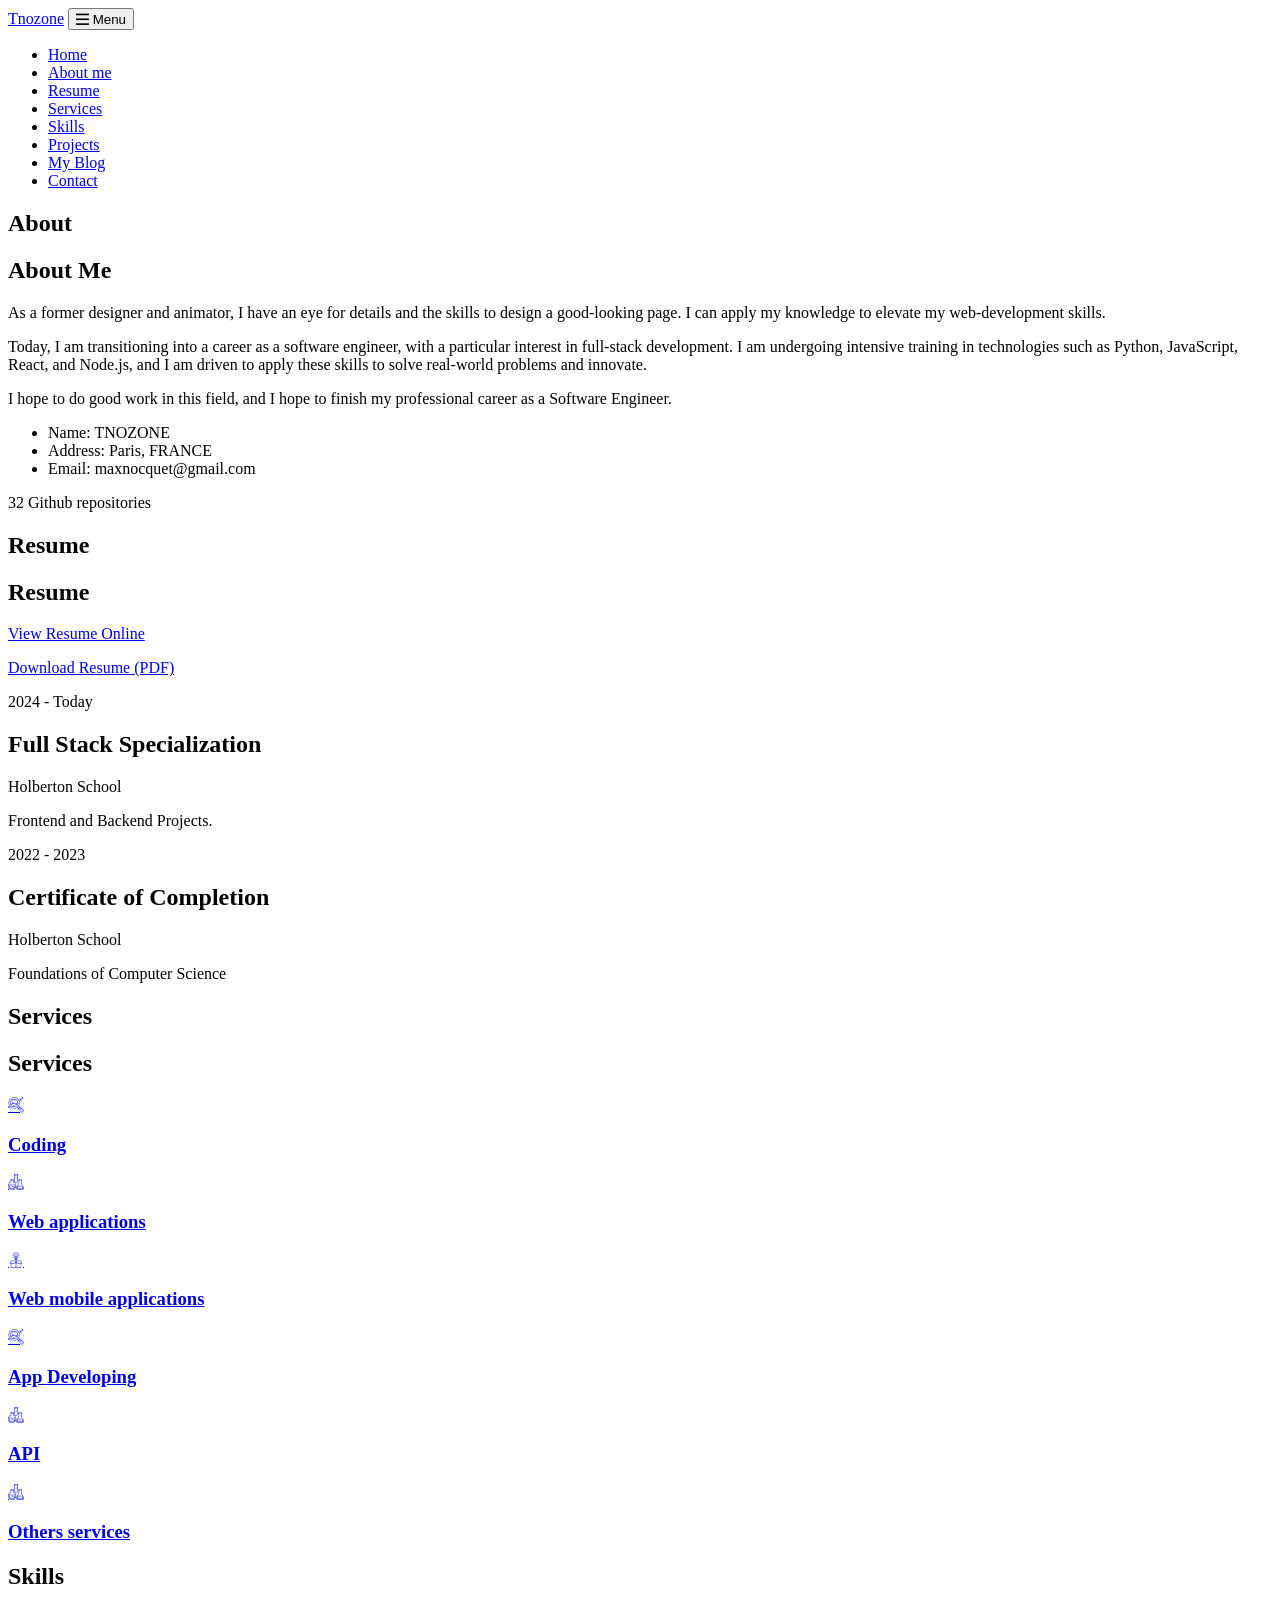
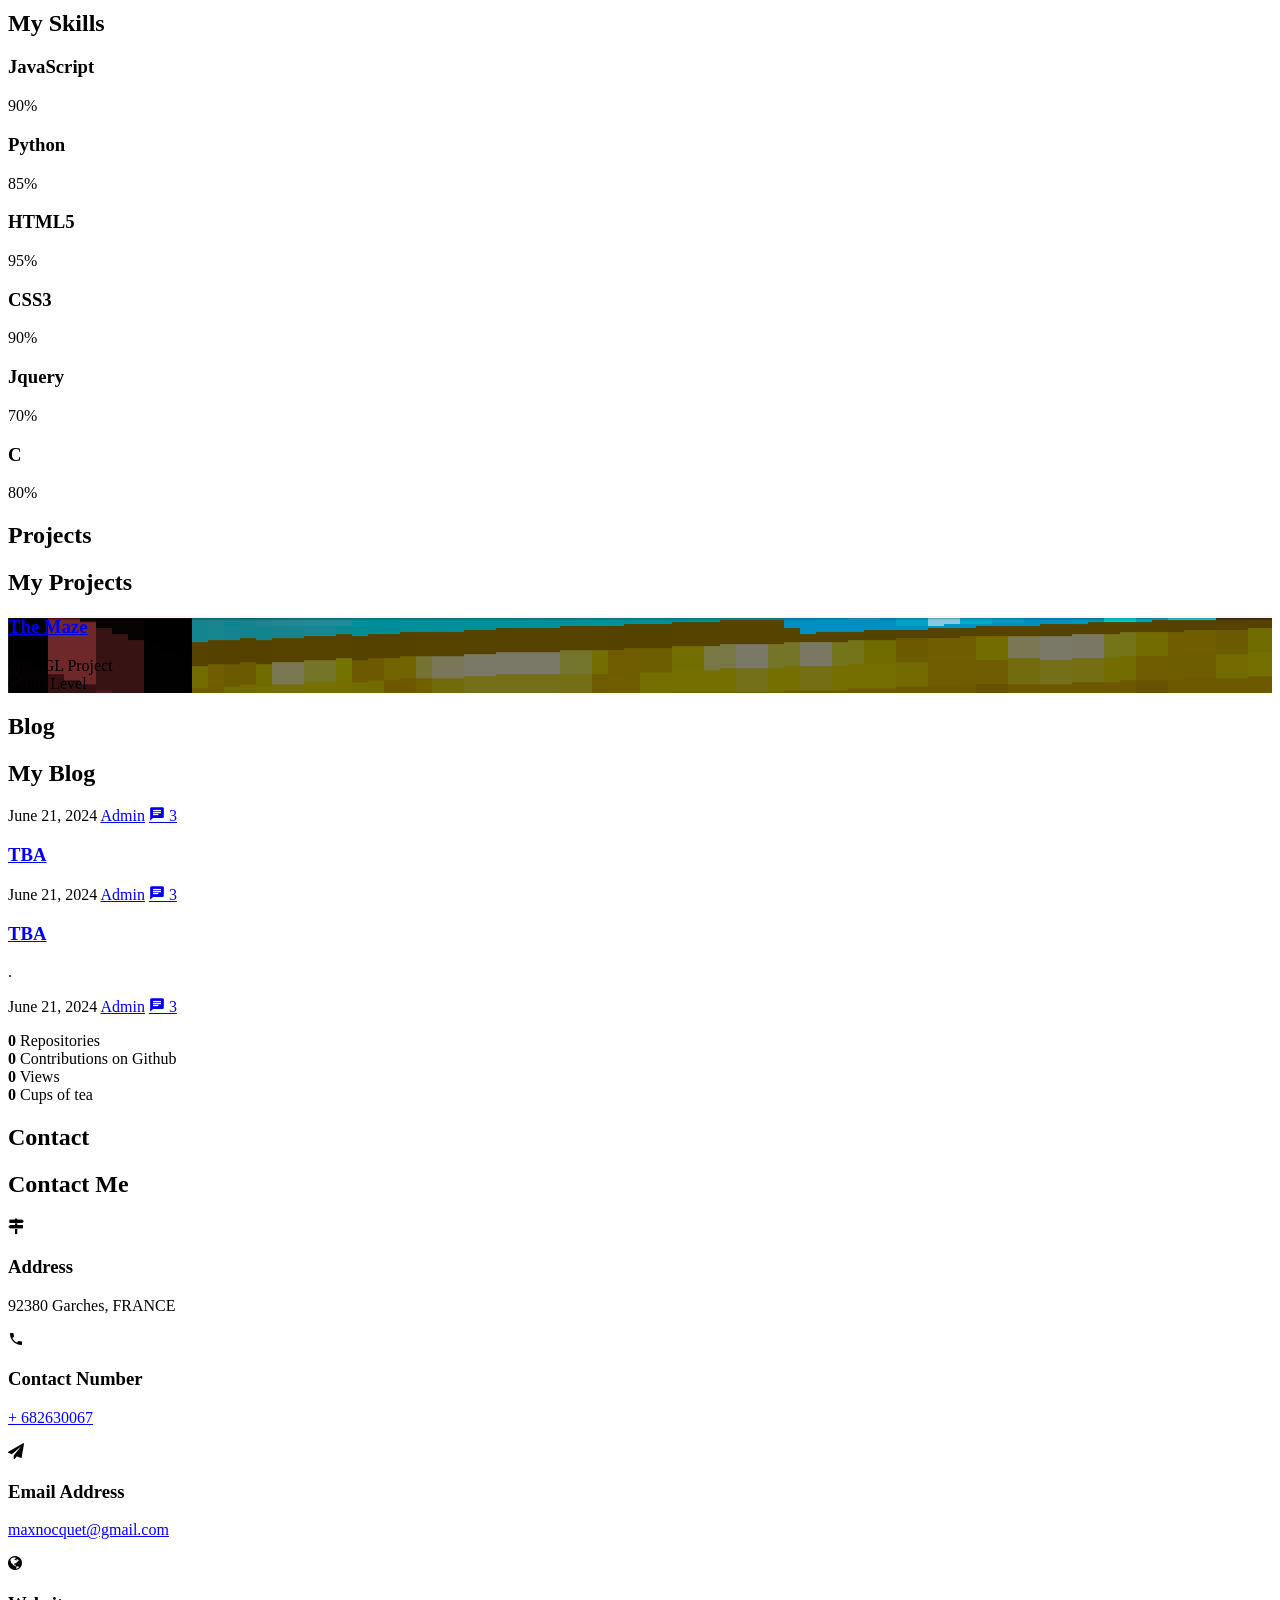
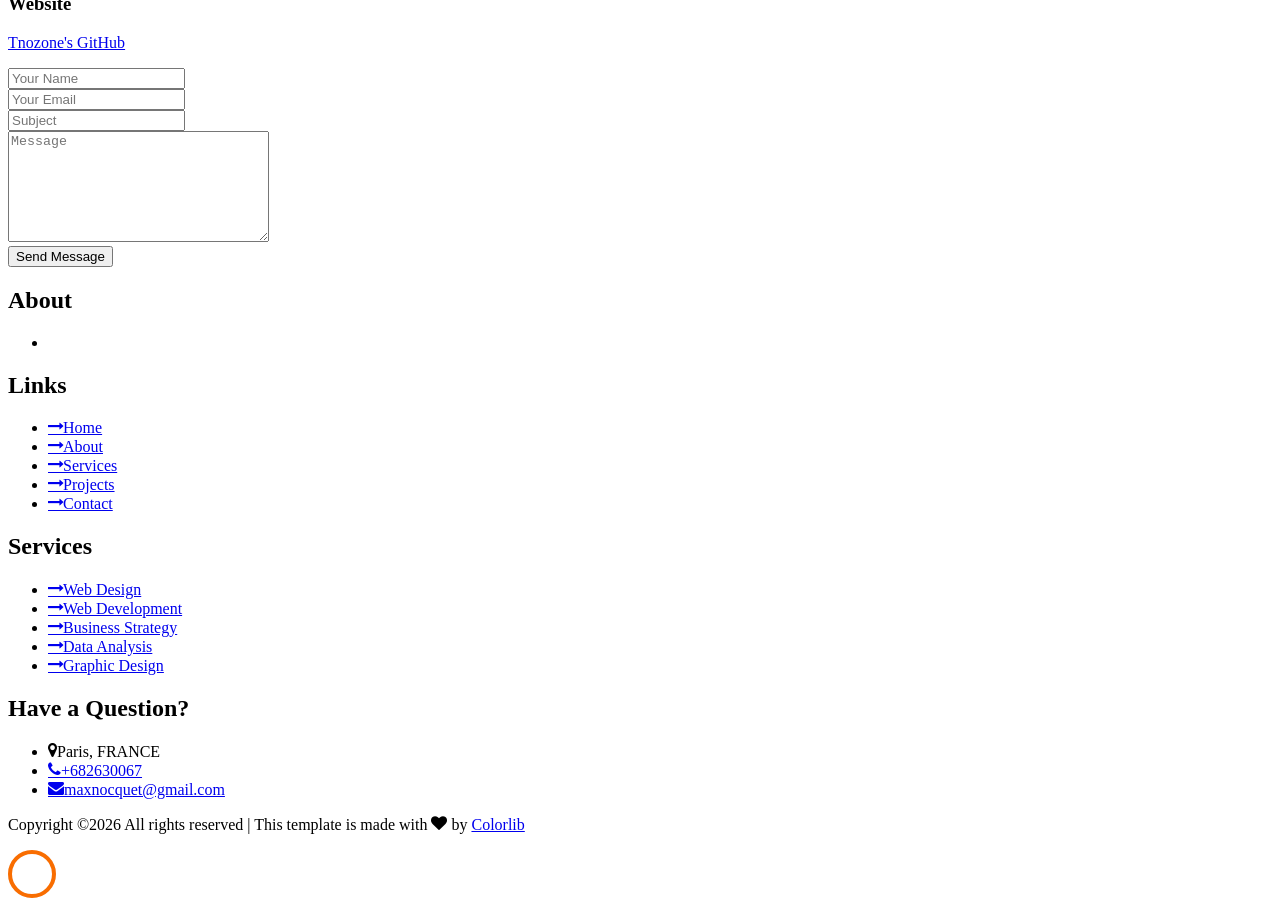
==== index.html @ 279141e1 "Add files via upload" ====
<!DOCTYPE html>
<html lang="en">
  <head>
	
    <title>Tnozone Dev Space</title>

    <meta charset="utf-8">
    <meta name="viewport" content="width=device-width, initial-scale=1, shrink-to-fit=no">
	<meta name="viewport" content="width=device-width, initial-scale=1.0">
    
    <link href="https://fonts.googleapis.com/css?family=Poppins:100,200,300,400,500,600,700,800,900" rel="stylesheet">

    <link rel="stylesheet" href="css/open-iconic-bootstrap.min.css">
    <link rel="stylesheet" href="css/animate.css">
    
    <link rel="stylesheet" href="css/owl.carousel.min.css">
    <link rel="stylesheet" href="css/owl.theme.default.min.css">
    <link rel="stylesheet" href="css/magnific-popup.css">

    <link rel="stylesheet" href="css/aos.css">

    <link rel="stylesheet" href="css/ionicons.min.css">
    
    <link rel="stylesheet" href="css/flaticon.css">
    <link rel="stylesheet" href="css/icomoon.css">
    <link rel="stylesheet" href="css/style.css">
  </head>

    <body data-spy="scroll" data-target=".site-navbar-target" data-offset="300">

	<nav class="navbar navbar-expand-lg navbar-dark ftco_navbar ftco-navbar-light site-navbar-target" id="ftco-navbar">
	    <div class="container">
	      <a class="navbar-brand" href="index.html">Tnozone</a>
	      <button class="navbar-toggler js-fh5co-nav-toggle fh5co-nav-toggle" type="button" data-toggle="collapse" data-target="#ftco-nav" aria-controls="ftco-nav" aria-expanded="false" aria-label="Toggle navigation">
	        <span class="oi oi-menu"></span> Menu
	      </button>

	      <div class="collapse navbar-collapse" id="ftco-nav">
	        <ul class="navbar-nav nav ml-auto">
	          <li class="nav-item"><a href="#home-section" class="nav-link"><span>Home</span></a></li>
	          <li class="nav-item"><a href="#about-section" class="nav-link"><span>About me</span></a></li>
	          <li class="nav-item"><a href="#resume-section" class="nav-link"><span>Resume</span></a></li>
	          <li class="nav-item"><a href="#services-section" class="nav-link"><span>Services</span></a></li>
	          <li class="nav-item"><a href="#skills-section" class="nav-link"><span>Skills</span></a></li>
	          <li class="nav-item"><a href="#projects-section" class="nav-link"><span>Projects</span></a></li>
	          <li class="nav-item"><a href="#blog-section" class="nav-link"><span>My Blog</span></a></li>
	          <li class="nav-item"><a href="#contact-section" class="nav-link"><span>Contact</span></a></li>
	        </ul>
	      </div>
	    </div>
	  </nav>
	  <section id="home-section" class="hero">
		  <div class="home-slider  owl-carousel">
	      <div class="slider-item ">
	      	<div class="overlay"></div>
	        <div class="container">
	          <div class="row d-md-flex no-gutters slider-text align-items-end justify-content-end" data-scrollax-parent="true">
	          	<div class="one-third js-fullheight order-md-last img" style="background-image:url();">
	          		<div class="overlay"></div>
	          	</div>
		          <div class="one-forth d-flex  align-items-center ftco-animate" data-scrollax=" properties: { translateY: '70%' }">
		          	<div class="text">
		          		<span class="subheading">Hello!</span>
			            <h1 class="mb-4 mt-3">I'm <span>Maxime Nocquet / Tnozone</span></h1>
			            <h2 class="mb-4">Software Engineer Student</h2>
		            </div>
		          </div>
	        	</div>
	        </div>
	      </div>

	      <div class="slider-item">
	      	<div class="overlay"></div>
	        <div class="container">
	          <div class="row d-flex no-gutters slider-text align-items-end justify-content-end" data-scrollax-parent="true">
	          	<div class="one-third js-fullheight order-md-last img" style="background-image:url();">
	          		<div class="overlay"></div>
	          	</div>
		          <div class="one-forth d-flex align-items-center ftco-animate" data-scrollax=" properties: { translateY: '70%' }">
		          	<div class="text">
		          		<span class="subheading">Hello!</span>
			            <h1 class="mb-4 mt-3">I'm a <span>Software Engineer Student</span> based in Paris</h1>
          </div>
		          </div>
	        	</div>
	        </div>
	      </div>
	    </div>
    </section>

	<section class="ftco-about img ftco-section ftco-no-pb" id="about-section">
		<div class="container">
			<div class="row d-flex">
				<div class="col-md-6 col-lg-5 d-flex">
					<div class="img-about img d-flex align-items-stretch">
						<div class="overlay"></div>
						<div class="img d-flex align-self-stretch align-items-center" style="background-image:url('images/bg_1.jpg'); width: 70%; height: 70%; background-size: cover; background-position: right;">
						</div>
					</div>
				</div>
				<div class="col-md-6 col-lg-7 pl-lg-5 pb-5">
					<div class="row justify-content-start pb-3">
						<div class="col-md-12 heading-section ftco-animate">
							<h1 class="big">About</h1>
							<h2 class="mb-4">About Me</h2>
							<p>
								As a former designer and animator, I have an eye for details and the skills to design a good-looking page. I can apply my knowledge to elevate my web-development skills.
							</p>
							<p>
								Today, I am transitioning into a career as a software engineer, with a particular interest in full-stack development. I am undergoing intensive training in technologies such as Python, JavaScript, React, and Node.js, and I am driven to apply these skills to solve real-world problems and innovate.
							</p>
							<p>
								I hope to do good work in this field, and I hope to finish my professional career as a Software Engineer.
							</p>

							<ul class="about-info mt-4 px-md-0 px-2">
								<li class="d-flex"><span>Name:</span> <span>TNOZONE</span></li>
								<li class="d-flex"><span>Address:</span> <span>Paris, FRANCE</span></li>
								<li class="d-flex"><span>Email:</span> <span>maxnocquet@gmail.com</span></li>
							</ul>

						</div>
					</div>
					<div class="counter-wrap ftco-animate d-flex mt-md-3">
						<div class="text">
							<p class="mb-4">
								<span class="number" data-number="32">32</span>
								<span>Github repositories</span>
							</p>
							</div>
					</div>
				</div>
			</div>
		</div>
	</section>

	<!-- Resume Section -->
    <section class="ftco-section ftco-no-pb" id="resume-section">
        <div class="container">
            <div class="row justify-content-center pb-5">
                <div class="col-md-10 heading-section text-center ftco-animate">
                    <h1 class="big big-2">Resume</h1>
                    <h2 class="mb-4">Resume</h2>
                </div>
            </div>
    
            <div class="row justify-content-center">
                <!-- Link to View Resume Online -->
                <div class="col-md-6 text-center ftco-animate">
                    <p><a href="resume.html" class="btn btn-primary py-4 px-5">View Resume Online</a></p>
                </div>

                <!-- Link to Download Resume PDF -->
                <div class="col-md-6 text-center ftco-animate">
                    <p><a href="resume.pdf" class="btn btn-primary py-4 px-5" download>Download Resume (PDF)</a></p>
                </div>
            </div>
    
            <div class="row">
                <div class="col-md-6">
                    <div class="resume-wrap ftco-animate">
                        <span class="date">2024 - Today</span>
                        <h2>Full Stack Specialization</h2>
                        <span class="position">Holberton School</span>
                        <p class="mt-4">Frontend and Backend Projects.</p>
                    </div>
                    <div class="resume-wrap ftco-animate">
                        <span class="date">2022 - 2023</span>
                        <h2>Certificate of Completion</h2>
                        <span class="position">Holberton School</span>
                        <p class="mt-4">Foundations of Computer Science</p>
                    </div>
                </div>
            </div>
        </div>
    </section>

			</div>
		</div>
	</section>
	

    <section class="ftco-section" id="services-section">
    	<div class="container">
    		<div class="row justify-content-center py-5 mt-5">
          <div class="col-md-12 heading-section text-center ftco-animate">
          	<h1 class="big big-2">Services</h1>
            <h2 class="mb-4">Services</h2>
            <p></p>
          </div>
        </div>
    		<div class="row">
					<div class="col-md-4 text-center d-flex ftco-animate">
						<a href="#" class="services-1">
							<span class="icon">
								<i class="flaticon-analysis"></i>
							</span>
							<div class="desc">
								<h3 class="mb-5">Coding</h3>
							</div>
						</a>
					</div>
					<div class="col-md-4 text-center d-flex ftco-animate">
						<a href="#" class="services-1">
							<span class="icon">
								<i class="flaticon-flasks"></i>
							</span>
							<div class="desc">
								<h3 class="mb-5">Web applications</h3>
							</div>
						</a>
					</div>
					<div class="col-md-4 text-center d-flex ftco-animate">
						<a href="#" class="services-1">
							<span class="icon">
								<i class="flaticon-ideas"></i>
							</span>
							<div class="desc">
								<h3 class="mb-5">Web mobile applications</h3>
							</div>
						</a>
					</div>

					<div class="col-md-4 text-center d-flex ftco-animate">
						<a href="#" class="services-1">
							<span class="icon">
								<i class="flaticon-analysis"></i>
							</span>
							<div class="desc">
								<h3 class="mb-5">App Developing</h3>
							</div>
						</a>
					</div>
					<div class="col-md-4 text-center d-flex ftco-animate">
						<a href="#" class="services-1">
							<span class="icon">
								<i class="flaticon-flasks"></i>
							</span>
							<div class="desc">
								<h3 class="mb-5">API</h3>
							</div>
						</a>
					</div>
					<div class="col-md-4 text-center d-flex ftco-animate">
						<a href="#" class="services-1">
							<span class="icon">
								<i class="flaticon-flasks"></i>
							</span>
							<div class="desc">
								<h3 class="mb-5">Others services</h3>
							</div>
						</a>
					</div>
					<div class="col-md-4 text-center d-flex ftco-animate">
    	</div>
    </section>
		<section class="ftco-section" id="skills-section">
			<div class="container">
				<div class="row justify-content-center pb-5">
          <div class="col-md-12 heading-section text-center ftco-animate">
          	<h1 class="big big-2">Skills</h1>
            <h2 class="mb-4">My Skills</h2>
          </div>
        </div>
				<div class="row">
					<div class="col-md-6 animate-box">
						<div class="progress-wrap ftco-animate">
							<h3>JavaScript</h3>
							<div class="progress">
							 	<div class="progress-bar color-1" role="progressbar" aria-valuenow="90"
							  	aria-valuemin="0" aria-valuemax="100" style="width:90%">
							    <span>90%</span>
							  	</div>
							</div>
						</div>
					</div>
					<div class="col-md-6 animate-box">
						<div class="progress-wrap ftco-animate">
							<h3>Python</h3>
							<div class="progress">
							 	<div class="progress-bar color-2" role="progressbar" aria-valuenow="85"
							  	aria-valuemin="0" aria-valuemax="100" style="width:85%">
							    <span>85%</span>
							  	</div>
							</div>
						</div>
					</div>
					<div class="col-md-6 animate-box">
						<div class="progress-wrap ftco-animate">
							<h3>HTML5</h3>
							<div class="progress">
							 	<div class="progress-bar color-3" role="progressbar" aria-valuenow="95"
							  	aria-valuemin="0" aria-valuemax="100" style="width:95%">
							    <span>95%</span>
							  	</div>
							</div>
						</div>
					</div>
					<div class="col-md-6 animate-box">
						<div class="progress-wrap ftco-animate">
							<h3>CSS3</h3>
							<div class="progress">
							 	<div class="progress-bar color-4" role="progressbar" aria-valuenow="90"
							  	aria-valuemin="0" aria-valuemax="100" style="width:90%">
							    <span>90%</span>
							  	</div>
							</div>
						</div>
					</div>
					<div class="col-md-6 animate-box">
						<div class="progress-wrap ftco-animate">
							<h3>Jquery</h3>
							<div class="progress">
							 	<div class="progress-bar color-5" role="progressbar" aria-valuenow="70"
							  	aria-valuemin="0" aria-valuemax="100" style="width:70%">
							    <span>70%</span>
							  	</div>
							</div>
						</div>
					</div>
					<div class="col-md-6 animate-box">
						<div class="progress-wrap ftco-animate">
							<h3>C</h3>
							<div class="progress">
							 	<div class="progress-bar color-6" role="progressbar" aria-valuenow="80"
							  	aria-valuemin="0" aria-valuemax="100" style="width:80%">
							    <span>80%</span>
							  	</div>
							</div>
						</div>
					</div>
				</div>
			</div>
		</section>

    <section class="ftco-section ftco-project" id="projects-section">
    	<div class="container">
    		<div class="row justify-content-center pb-5">
          <div class="col-md-12 heading-section text-center ftco-animate">
          	<h1 class="big big-2">Projects</h1>
            <h2 class="mb-4">My Projects</h2>
          </div>
        </div>
    		<div class="row">
    			<div class="col-md-4">
    				<div class="project img ftco-animate d-flex justify-content-center align-items-center" style="background-image: url(images/Maze.png);">
    					<div class="overlay"></div>
	    				<div class="text text-center p-4">
	    					<h3><a href="#">The Maze</a></h3>
	    					<span>OpenGL Project<br/>Game Level</span>
	    				</div>
    				</div>
  				</div>
  				
				<div class="col-md-8">
    				
    		</div>
    	</div>
    </section>

    <section class="ftco-section" id="blog-section">
      <div class="container">
        <div class="row justify-content-center mb-5 pb-5">
          <div class="col-md-7 heading-section text-center ftco-animate">
            <h1 class="big big-2">Blog</h1>
            <h2 class="mb-4">My Blog</h2>
          </div>
        </div>
        <div class="row d-flex">
          <div class="col-md-4 d-flex ftco-animate">
          	<div class="blog-entry justify-content-end">
              <a href="single.html" class="block-20" style="background-image: url('images/image_1.jpg');">
              </a>
              <div class="text mt-3 float-right d-block">
              	<div class="d-flex align-items-center mb-3 meta">
	                <p class="mb-0">
	                	<span class="mr-2">June 21, 2024</span>
	                	<a href="#" class="mr-2">Admin</a>
	                	<a href="#" class="meta-chat"><span class="icon-chat"></span> 3</a>
	                </p>
                </div>
                <h3 class="heading"><a href="single.html"> TBA </a></h3>
              </div>
            </div>
          </div>
          <div class="col-md-4 d-flex ftco-animate">
          	<div class="blog-entry justify-content-end">
              <a href="single.html" class="block-20" style="background-image: url('images/image_2.jpg');">
              </a>
              <div class="text mt-3 float-right d-block">
              	<div class="d-flex align-items-center mb-3 meta">
	                <p class="mb-0">
	                	<span class="mr-2">June 21, 2024</span>
	                	<a href="#" class="mr-2">Admin</a>
	                	<a href="#" class="meta-chat"><span class="icon-chat"></span> 3</a>
	                </p>
                </div>
                <h3 class="heading"><a href="single.html">TBA</a></h3>
                <p>.</p>
              </div>
            </div>
          </div>
          <div class="col-md-4 d-flex ftco-animate">
          	<div class="blog-entry">
              <a href="single.html" class="block-20" style="background-image: url('images/image_3.jpg');">
              </a>
              <div class="text mt-3 float-right d-block">
              	<div class="d-flex align-items-center mb-3 meta">
	                <p class="mb-0">
	                	<span class="mr-2">June 21, 2024</span>
	                	<a href="#" class="mr-2">Admin</a>
	                	<a href="#" class="meta-chat"><span class="icon-chat"></span> 3</a>
	                </p>
                </div>
              </div>
            </div>
          </div>
        </div>
      </div>
    </section>

    <section class="ftco-section ftco-no-pt ftco-no-pb ftco-counter img" id="section-counter">
    	<div class="container">
				<div class="row d-md-flex align-items-center">
          <div class="col-md d-flex justify-content-center counter-wrap ftco-animate">
            <div class="block-18">
              <div class="text">
                <strong class="number" data-number="29">0</strong>
                <span>Repositories</span>
              </div>
            </div>
          </div>
          <div class="col-md d-flex justify-content-center counter-wrap ftco-animate">
            <div class="block-18">
              <div class="text">
                <strong class="number" data-number="1245">0</strong>
                <span>Contributions on Github</span>
              </div>
            </div>
          </div>
          <div class="col-md d-flex justify-content-center counter-wrap ftco-animate">
            <div class="block-18">
              <div class="text">
                <strong class="number" data-number="1.530">0</strong>
                <span>Views</span>
              </div>
            </div>
          </div>
          <div class="col-md d-flex justify-content-center counter-wrap ftco-animate">
            <div class="block-18">
              <div class="text">
                <strong class="number" data-number="500">0</strong>
                <span>Cups of tea</span>
              </div>
            </div>
          </div>
        </div>
      </div>
    </section>
       <section class="ftco-section contact-section ftco-no-pb" id="contact-section">
      <div class="container">
      	<div class="row justify-content-center mb-5 pb-3">
          <div class="col-md-7 heading-section text-center ftco-animate">
            <h1 class="big big-2">Contact</h1>
            <h2 class="mb-4">Contact Me</h2>
          </div>
        </div>
        <div class="row d-flex contact-info mb-5">
          <div class="col-md-6 col-lg-3 d-flex ftco-animate">
          	<div class="align-self-stretch box p-4 text-center">
          		<div class="icon d-flex align-items-center justify-content-center">
          			<span class="icon-map-signs"></span>
          		</div>
          		<h3 class="mb-4">Address</h3>
	            <p> 92380 Garches, FRANCE</p>
	          </div>
          </div>
          <div class="col-md-6 col-lg-3 d-flex ftco-animate">
          	<div class="align-self-stretch box p-4 text-center">
          		<div class="icon d-flex align-items-center justify-content-center">
          			<span class="icon-phone2"></span>
          		</div>
          		<h3 class="mb-4">Contact Number</h3>
	            <p><a href="tel://1234567920">+ 682630067</a></p>
	          </div>
          </div>
          <div class="col-md-6 col-lg-3 d-flex ftco-animate">
          	<div class="align-self-stretch box p-4 text-center">
          		<div class="icon d-flex align-items-center justify-content-center">
          			<span class="icon-paper-plane"></span>
          		</div>
          		<h3 class="mb-4">Email Address</h3>
	            <p><a href="mailto:info@yoursite.com">maxnocquet@gmail.com</a></p>
	          </div>
          </div>
          <div class="col-md-6 col-lg-3 d-flex ftco-animate">
          	<div class="align-self-stretch box p-4 text-center">
          		<div class="icon d-flex align-items-center justify-content-center">
          			<span class="icon-globe"></span>
          		</div>
				  <h3 class="mb-4">Website</h3>
				  <p><a href="https://github.com/Tnozone">Tnozone's GitHub</a></p>
	          </div>
          </div>
        </div>

        <div class="row no-gutters block-9">
          <div class="col-md-6 order-md-last d-flex">
            <form action="#" class="bg-light p-4 p-md-5 contact-form">
              <div class="form-group">
                <input type="text" class="form-control" placeholder="Your Name">
              </div>
              <div class="form-group">
                <input type="text" class="form-control" placeholder="Your Email">
              </div>
              <div class="form-group">
                <input type="text" class="form-control" placeholder="Subject">
              </div>
              <div class="form-group">
                <textarea name="" id="" cols="30" rows="7" class="form-control" placeholder="Message"></textarea>
              </div>
              <div class="form-group">
                <input type="submit" value="Send Message" class="btn btn-primary py-3 px-5">
              </div>
            </form>
          
          </div>

          <div class="col-md-6 d-flex">
          	<div class="img" style="background-image: url(images/about.jpg);"></div>
          </div>
        </div>
      </div>
    </section>
		

	<footer class="ftco-footer ftco-section">
		<div class="container">
		  <div class="row mb-5">
			<div class="col-md">
			  <div class="ftco-footer-widget mb-4">
				<h2 class="ftco-heading-2">About</h2>
				<ul class="ftco-footer-social list-unstyled float-md-left float-lft mt-5">
				  <li class="ftco-animate">
					</a>
				  </li>
				</ul>
			  </div>
			</div>
		  </div>
		</div>
	  </footer>
	  
          <div class="col-md">
            <div class="ftco-footer-widget mb-4 ml-md-4">
              <h2 class="ftco-heading-2">Links</h2>
              <ul class="list-unstyled">
                <li><a href="#"><span class="icon-long-arrow-right mr-2"></span>Home</a></li>
                <li><a href="#"><span class="icon-long-arrow-right mr-2"></span>About</a></li>
                <li><a href="#"><span class="icon-long-arrow-right mr-2"></span>Services</a></li>
                <li><a href="#"><span class="icon-long-arrow-right mr-2"></span>Projects</a></li>
                <li><a href="#"><span class="icon-long-arrow-right mr-2"></span>Contact</a></li>
              </ul>
            </div>
          </div>
          <div class="col-md">
             <div class="ftco-footer-widget mb-4">
              <h2 class="ftco-heading-2">Services</h2>
              <ul class="list-unstyled">
                <li><a href="#"><span class="icon-long-arrow-right mr-2"></span>Web Design</a></li>
                <li><a href="#"><span class="icon-long-arrow-right mr-2"></span>Web Development</a></li>
                <li><a href="#"><span class="icon-long-arrow-right mr-2"></span>Business Strategy</a></li>
                <li><a href="#"><span class="icon-long-arrow-right mr-2"></span>Data Analysis</a></li>
                <li><a href="#"><span class="icon-long-arrow-right mr-2"></span>Graphic Design</a></li>
              </ul>
            </div>
          </div>
          <div class="col-md">
            <div class="ftco-footer-widget mb-4">
            	<h2 class="ftco-heading-2">Have a Question?</h2>
            	<div class="block-23 mb-3">
	              <ul>
	                <li><span class="icon icon-map-marker"></span><span class="text">Paris, FRANCE</span></li>
	                <li><a href="#"><span class="icon icon-phone"></span><span class="text">+682630067
						</span></a></li>
	                <li><a href="#"><span class="icon icon-envelope"></span><span class="text">maxnocquet@gmail.com</span></a></li>
	              </ul>
	            </div>
            </div>
	 </div>
        </div>
        <div class="row">
          <div class="col-md-12 text-center">
            <p>
  Copyright &copy;<script>document.write(new Date().getFullYear());</script> All rights reserved | This template is made with <i class="icon-heart color-danger" aria-hidden="true"></i> by <a href="https://colorlib.com" target="_blank">Colorlib</a>
  </p>
          </div>
        </div>
      </div>
    </footer>
    
  

  <!-- loader -->
  <div id="ftco-loader" class="show fullscreen"><svg class="circular" width="48px" height="48px"><circle class="path-bg" cx="24" cy="24" r="22" fill="none" stroke-width="4" stroke="#eeeeee"/><circle class="path" cx="24" cy="24" r="22" fill="none" stroke-width="4" stroke-miterlimit="10" stroke="#F96D00"/></svg></div>


  <script src="js/jquery.min.js"></script>
  <script src="js/jquery-migrate-3.0.1.min.js"></script>
  <script src="js/popper.min.js"></script>
  <script src="js/bootstrap.min.js"></script>
  <script src="js/jquery.easing.1.3.js"></script>
  <script src="js/jquery.waypoints.min.js"></script>
  <script src="js/jquery.stellar.min.js"></script>
  <script src="js/owl.carousel.min.js"></script>
  <script src="js/jquery.magnific-popup.min.js"></script>
  <script src="js/aos.js"></script>
  <script src="js/jquery.animateNumber.min.js"></script>
  <script src="js/scrollax.min.js"></script>
  
  <script src="js/main.js"></script>
    
  </body>
</html>
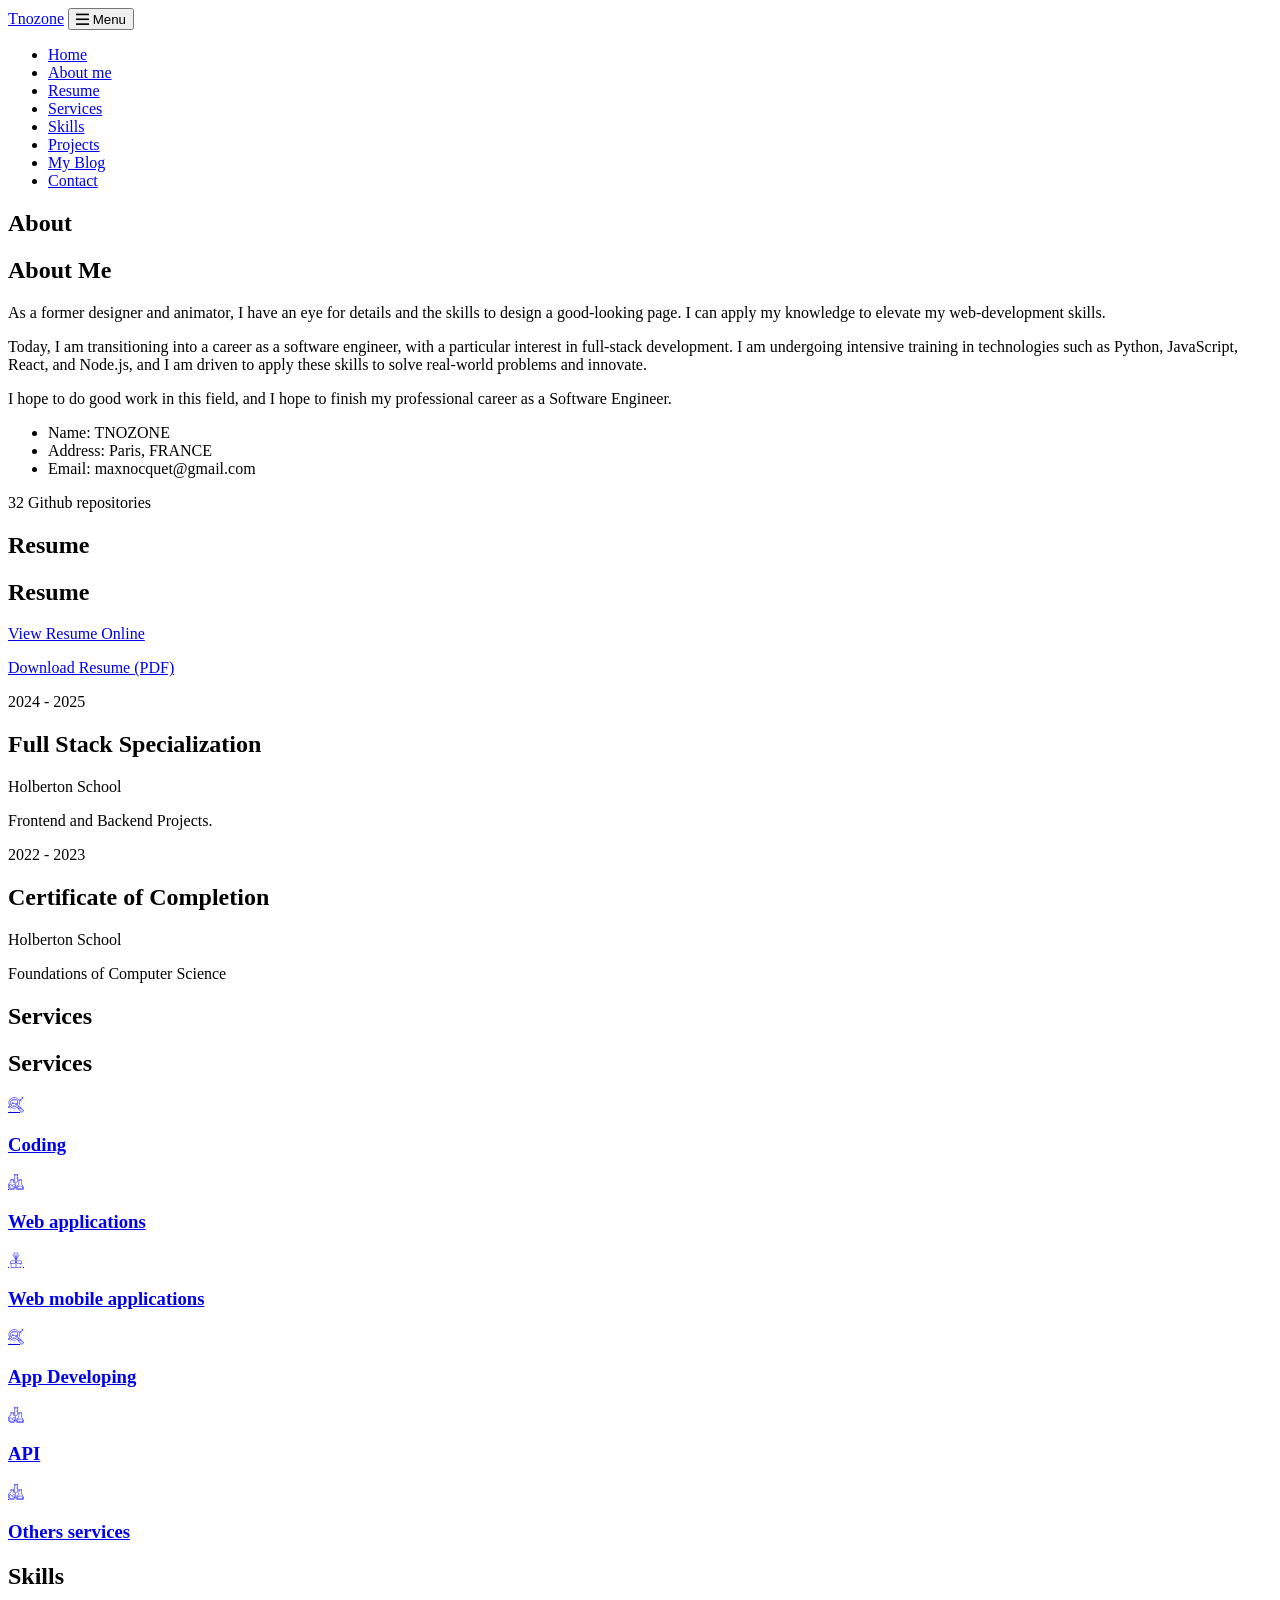
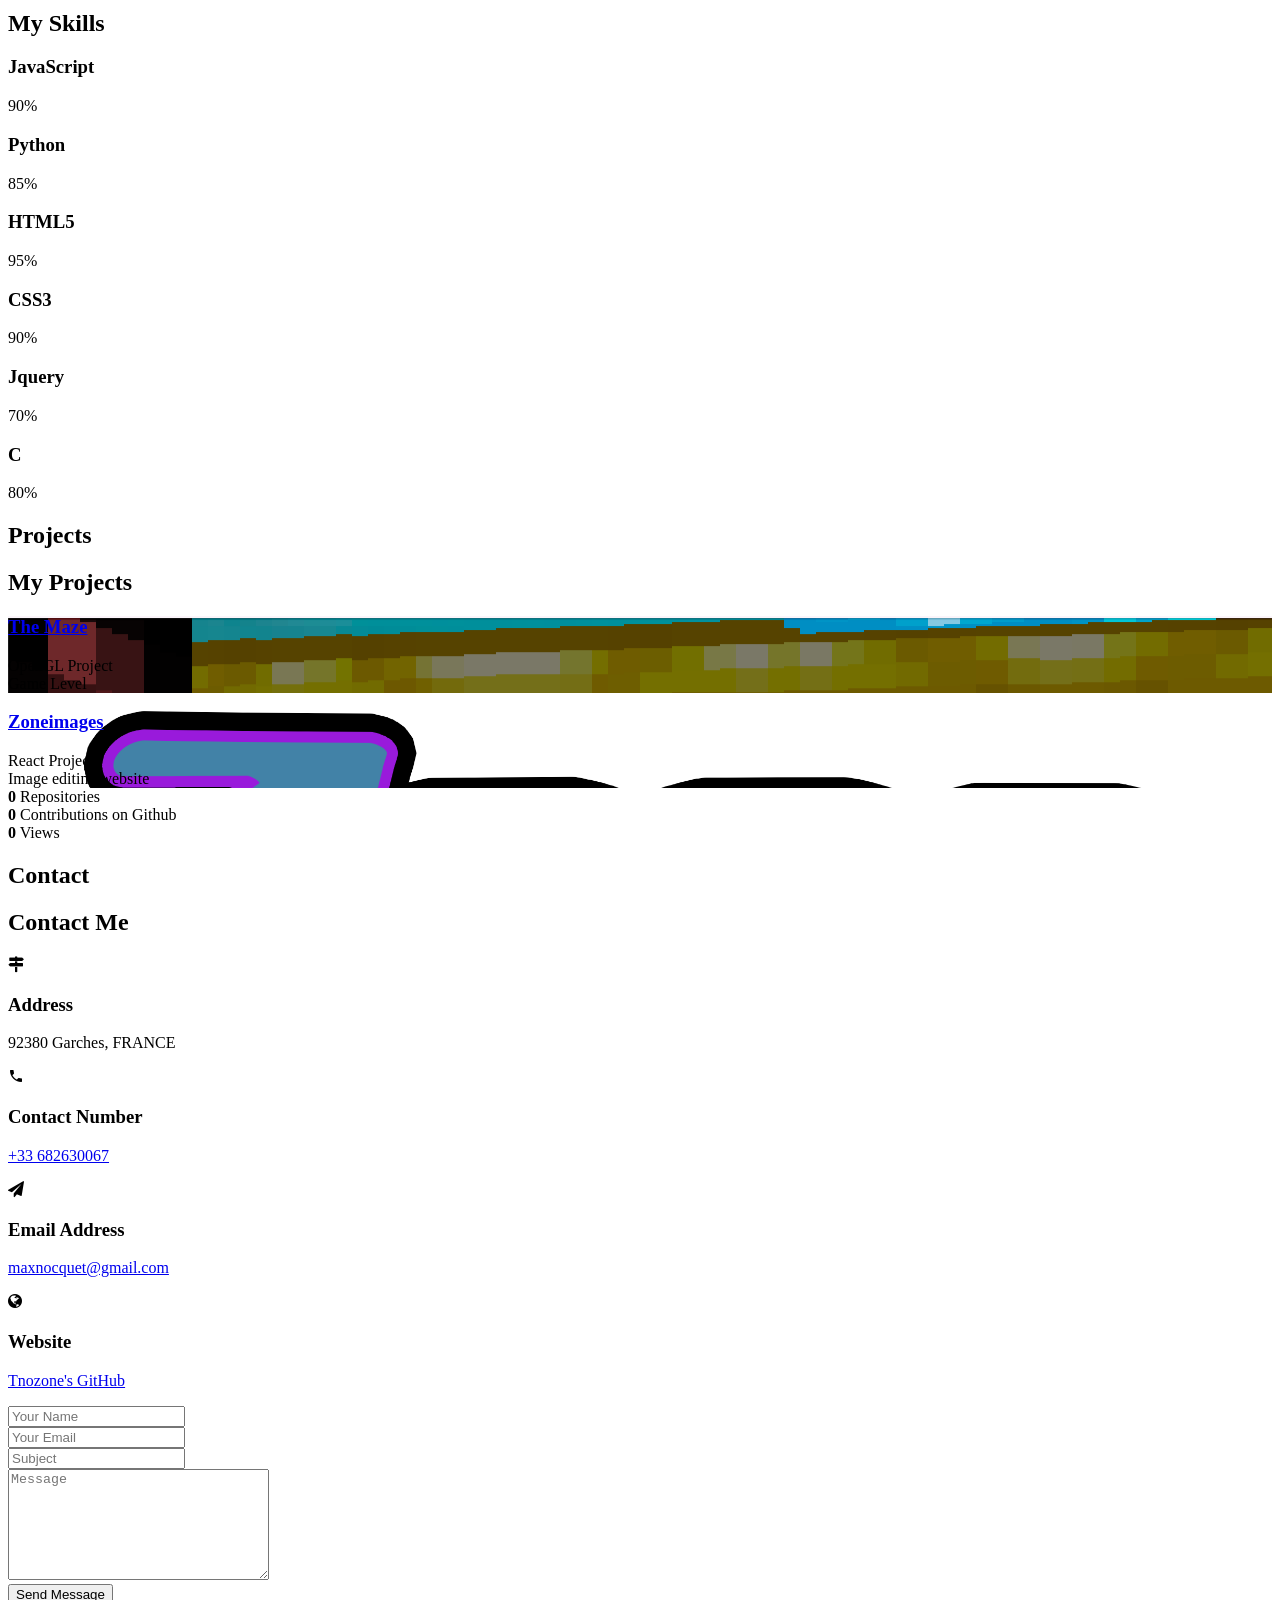
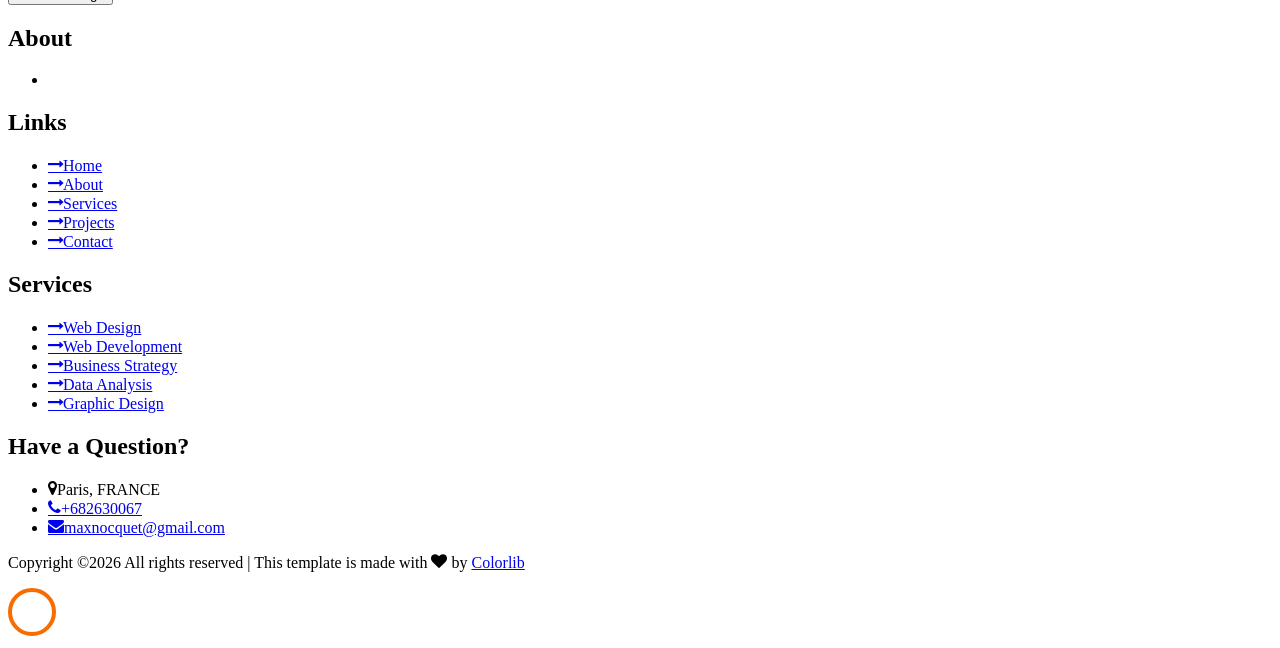
==== commit cdffb94f: "update resume" ====
--- a/index.html
+++ b/index.html
@@ -159,7 +159,7 @@
             <div class="row">
                 <div class="col-md-6">
                     <div class="resume-wrap ftco-animate">
-                        <span class="date">2024 - Today</span>
+                        <span class="date">2024 - 2025</span>
                         <h2>Full Stack Specialization</h2>
                         <span class="position">Holberton School</span>
                         <p class="mt-4">Frontend and Backend Projects.</p>
@@ -351,6 +351,15 @@
 	    				</div>
     				</div>
   				</div>
+				<div class="col-md-4">
+    				<div class="project img ftco-animate d-flex justify-content-center align-items-center" style="background-image: url(images/Zoneimages-logo.png); background-size: 100%">
+    					<div class="overlay"></div>
+	    				<div class="text text-center p-4">
+	    					<h3><a href="#">Zoneimages</a></h3>
+	    					<span>React Project<br/>Image editing website</span>
+	    				</div>
+    				</div>
+  				</div>
   				
 				<div class="col-md-8">
     				
@@ -358,7 +367,7 @@
     	</div>
     </section>
 
-    <section class="ftco-section" id="blog-section">
+    <!-- <section class="ftco-section" id="blog-section">
       <div class="container">
         <div class="row justify-content-center mb-5 pb-5">
           <div class="col-md-7 heading-section text-center ftco-animate">
@@ -417,7 +426,7 @@
           </div>
         </div>
       </div>
-    </section>
+    </section> -->
 
     <section class="ftco-section ftco-no-pt ftco-no-pb ftco-counter img" id="section-counter">
     	<div class="container">
@@ -425,7 +434,7 @@
           <div class="col-md d-flex justify-content-center counter-wrap ftco-animate">
             <div class="block-18">
               <div class="text">
-                <strong class="number" data-number="29">0</strong>
+                <strong class="number" data-number="32">0</strong>
                 <span>Repositories</span>
               </div>
             </div>
@@ -433,7 +442,7 @@
           <div class="col-md d-flex justify-content-center counter-wrap ftco-animate">
             <div class="block-18">
               <div class="text">
-                <strong class="number" data-number="1245">0</strong>
+                <strong class="number" data-number="2500">0</strong>
                 <span>Contributions on Github</span>
               </div>
             </div>
@@ -446,14 +455,14 @@
               </div>
             </div>
           </div>
-          <div class="col-md d-flex justify-content-center counter-wrap ftco-animate">
+          <!-- <div class="col-md d-flex justify-content-center counter-wrap ftco-animate">
             <div class="block-18">
               <div class="text">
                 <strong class="number" data-number="500">0</strong>
                 <span>Cups of tea</span>
               </div>
             </div>
-          </div>
+          </div> -->
         </div>
       </div>
     </section>
@@ -481,7 +490,7 @@
           			<span class="icon-phone2"></span>
           		</div>
           		<h3 class="mb-4">Contact Number</h3>
-	            <p><a href="tel://1234567920">+ 682630067</a></p>
+	            <p><a href="tel://1234567920">+33 682630067</a></p>
 	          </div>
           </div>
           <div class="col-md-6 col-lg-3 d-flex ftco-animate">
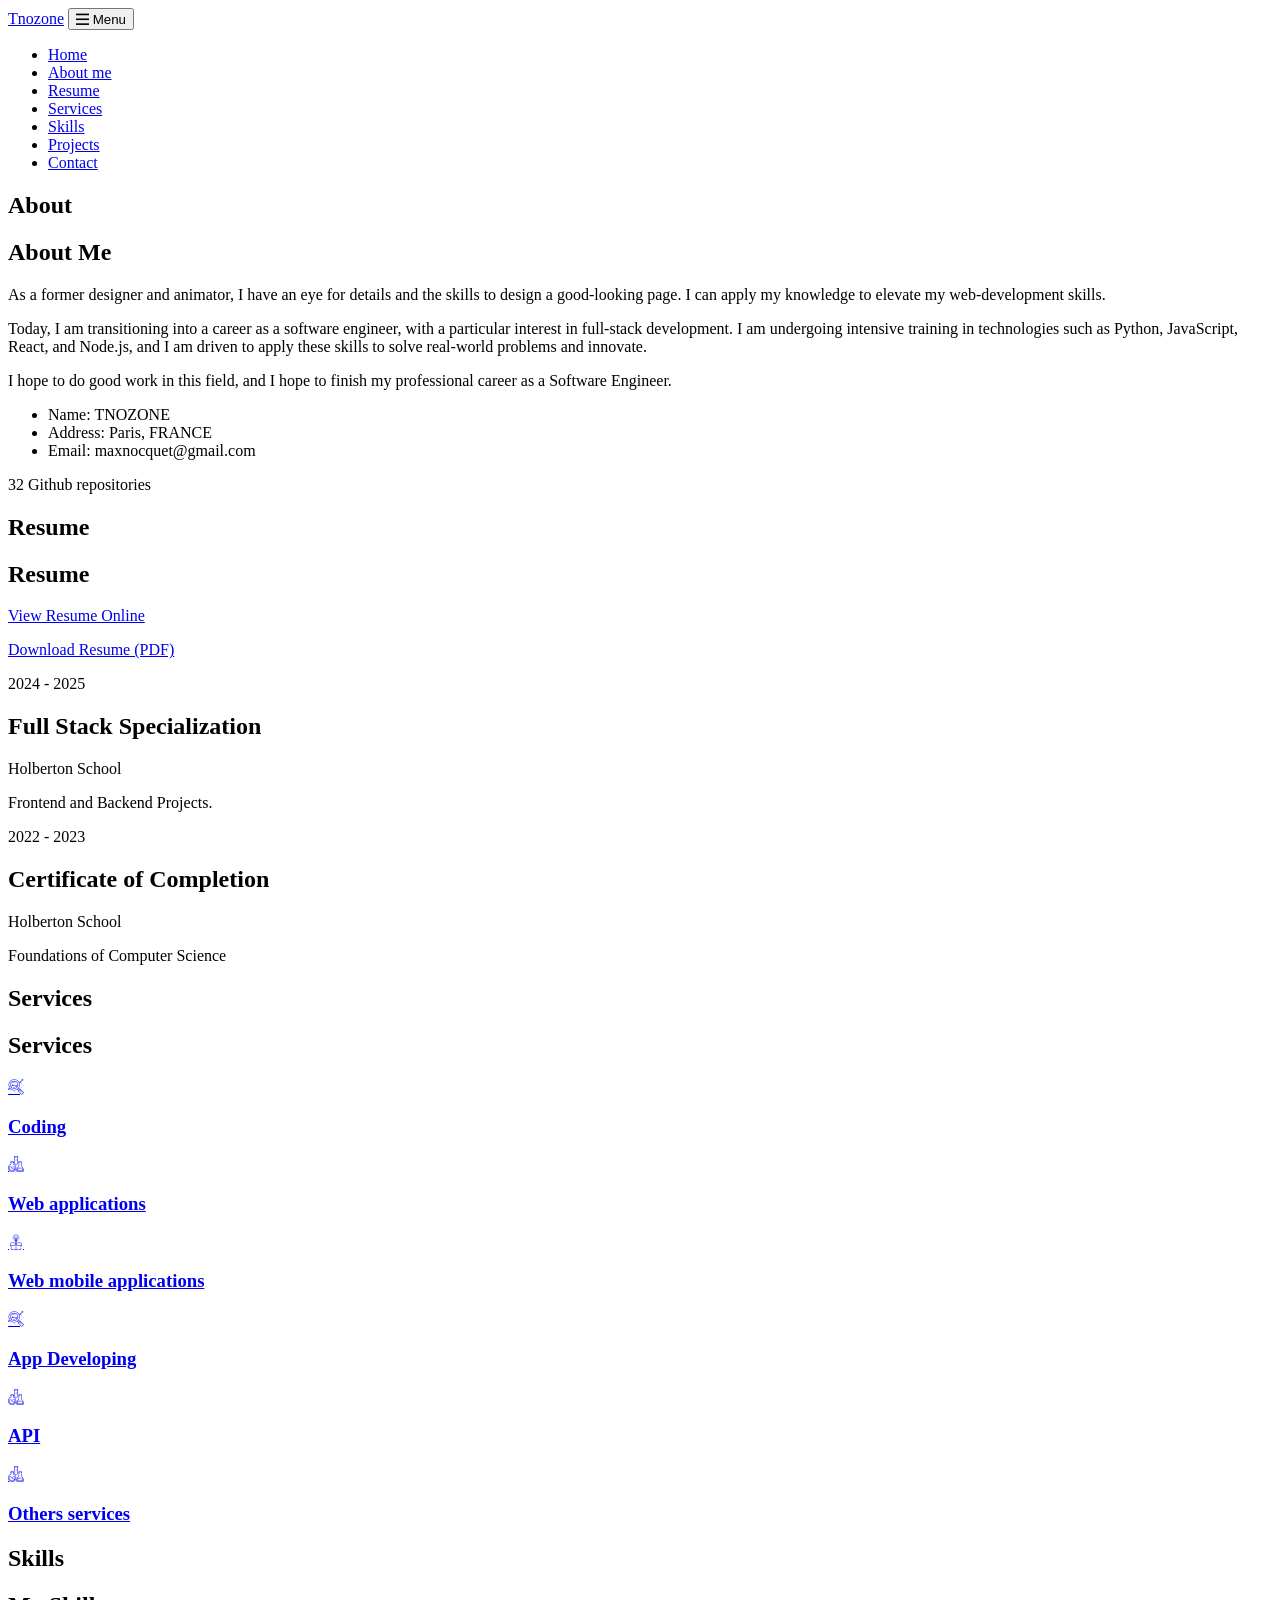
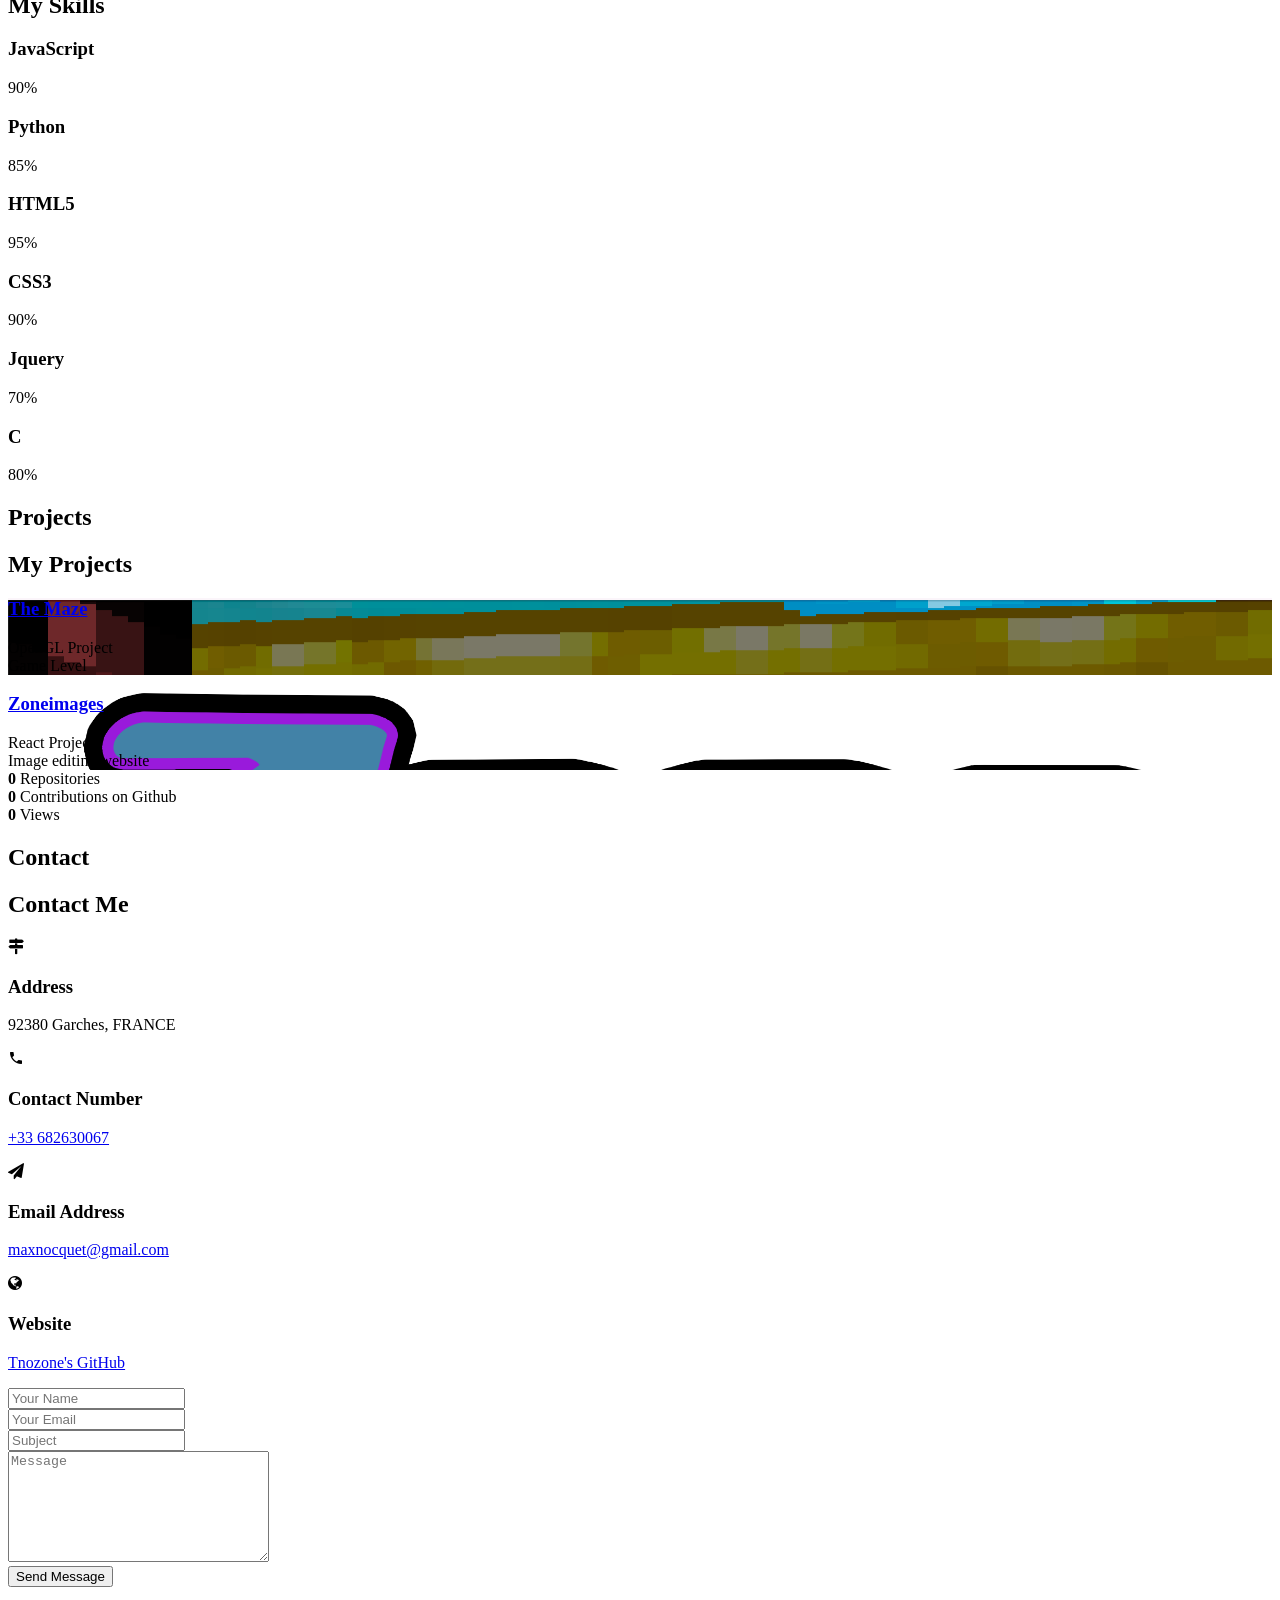
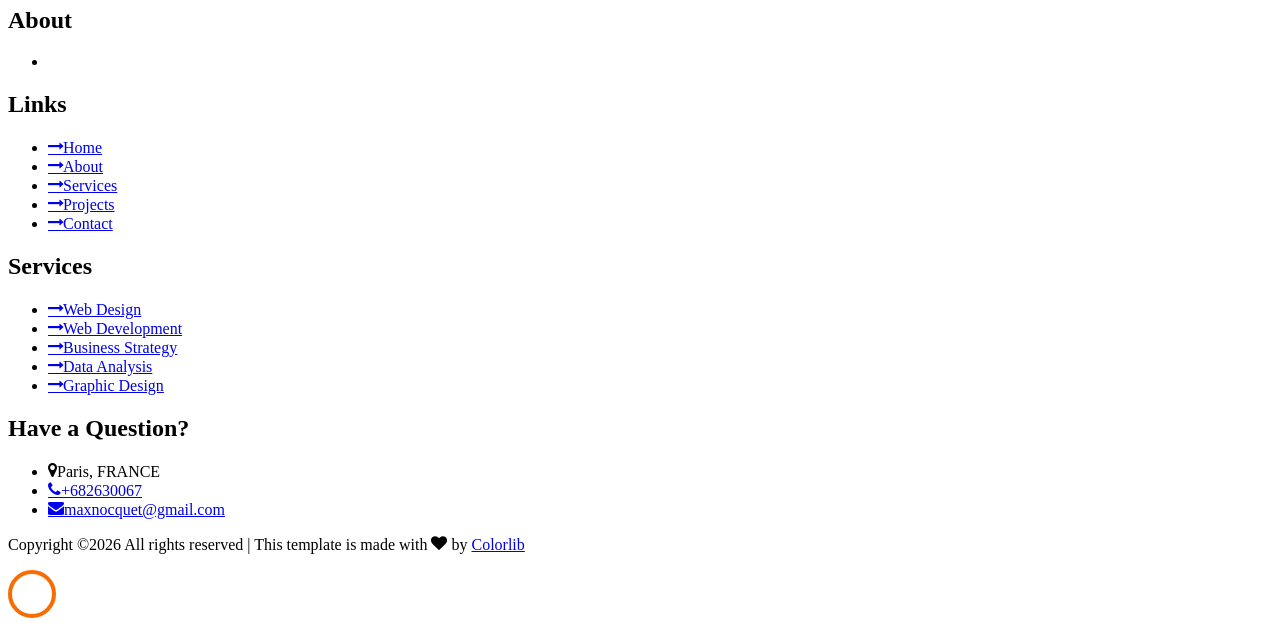
==== commit 9317d445: "tweaks" ====
--- a/index.html
+++ b/index.html
@@ -43,7 +43,7 @@
 	          <li class="nav-item"><a href="#services-section" class="nav-link"><span>Services</span></a></li>
 	          <li class="nav-item"><a href="#skills-section" class="nav-link"><span>Skills</span></a></li>
 	          <li class="nav-item"><a href="#projects-section" class="nav-link"><span>Projects</span></a></li>
-	          <li class="nav-item"><a href="#blog-section" class="nav-link"><span>My Blog</span></a></li>
+	          <!-- <li class="nav-item"><a href="#blog-section" class="nav-link"><span>My Blog</span></a></li> -->
 	          <li class="nav-item"><a href="#contact-section" class="nav-link"><span>Contact</span></a></li>
 	        </ul>
 	      </div>
@@ -434,7 +434,7 @@
           <div class="col-md d-flex justify-content-center counter-wrap ftco-animate">
             <div class="block-18">
               <div class="text">
-                <strong class="number" data-number="32">0</strong>
+                <strong class="number" data-number="34">0</strong>
                 <span>Repositories</span>
               </div>
             </div>
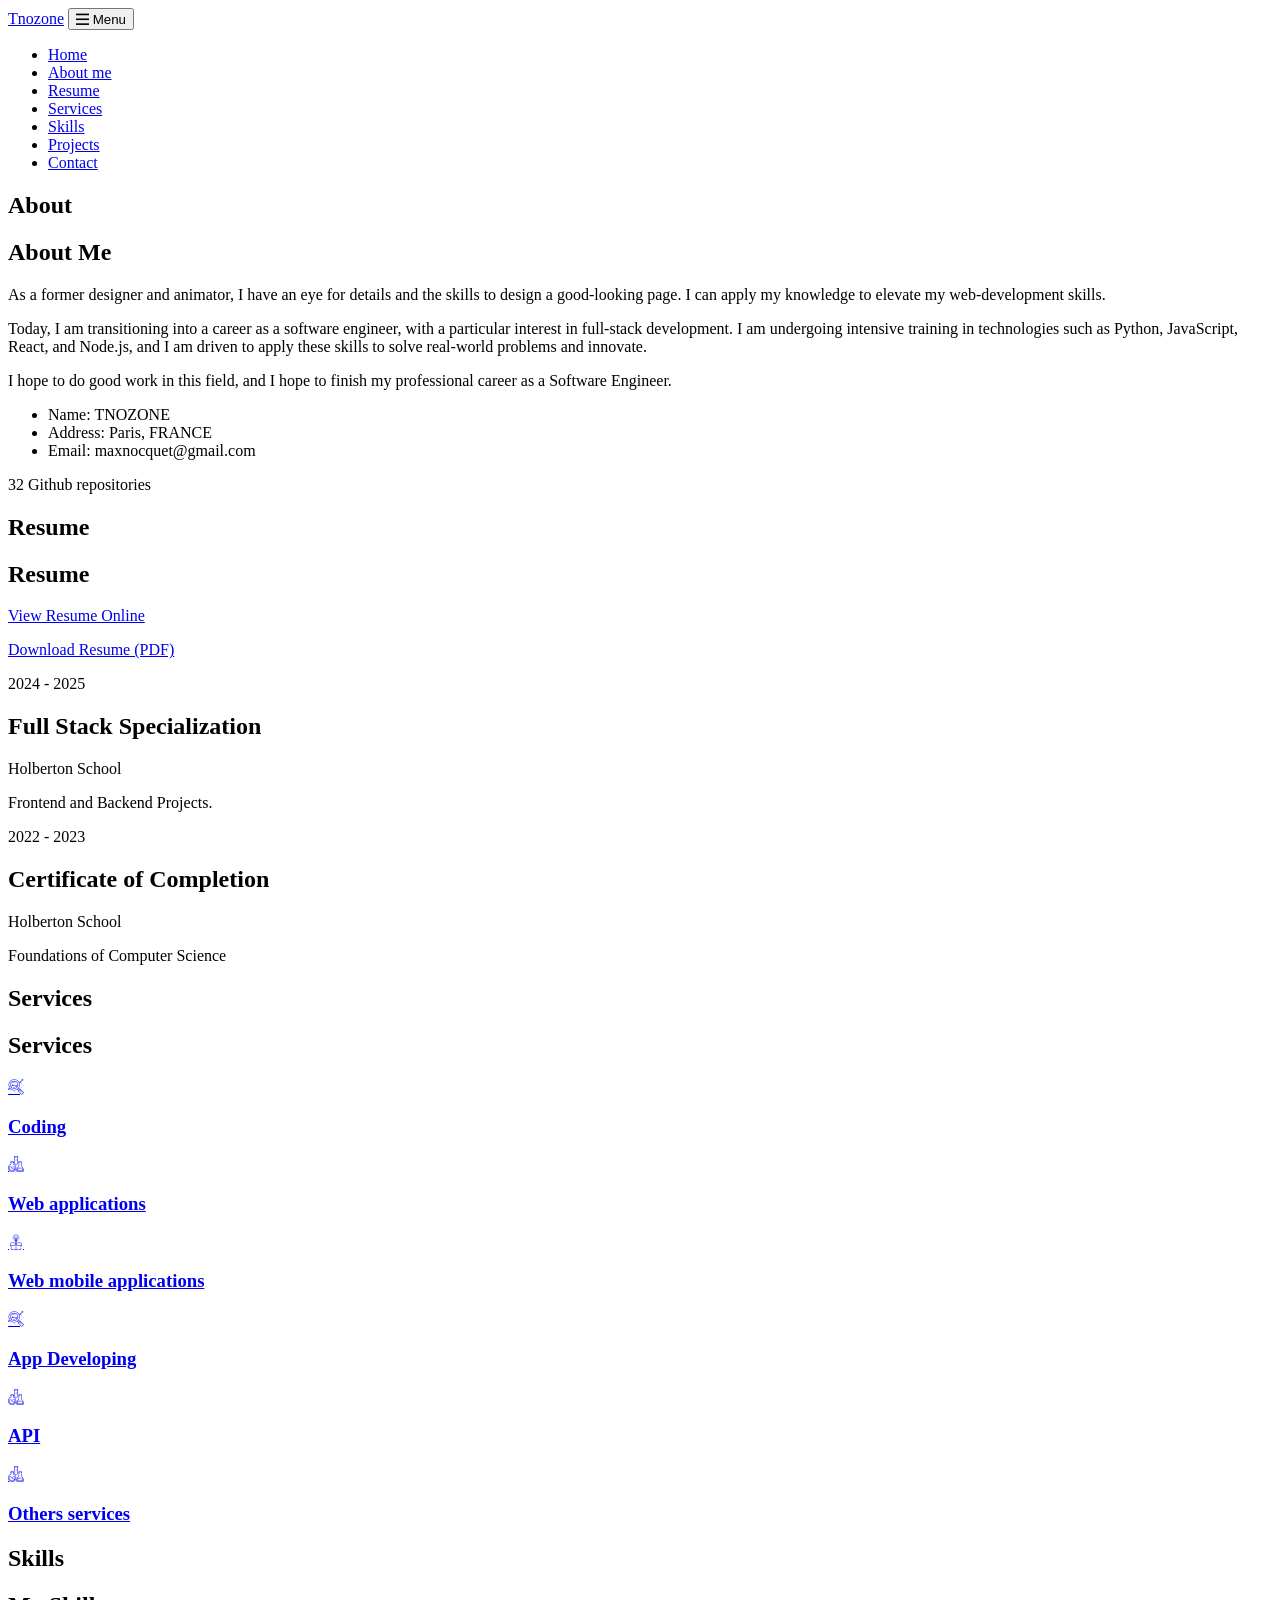
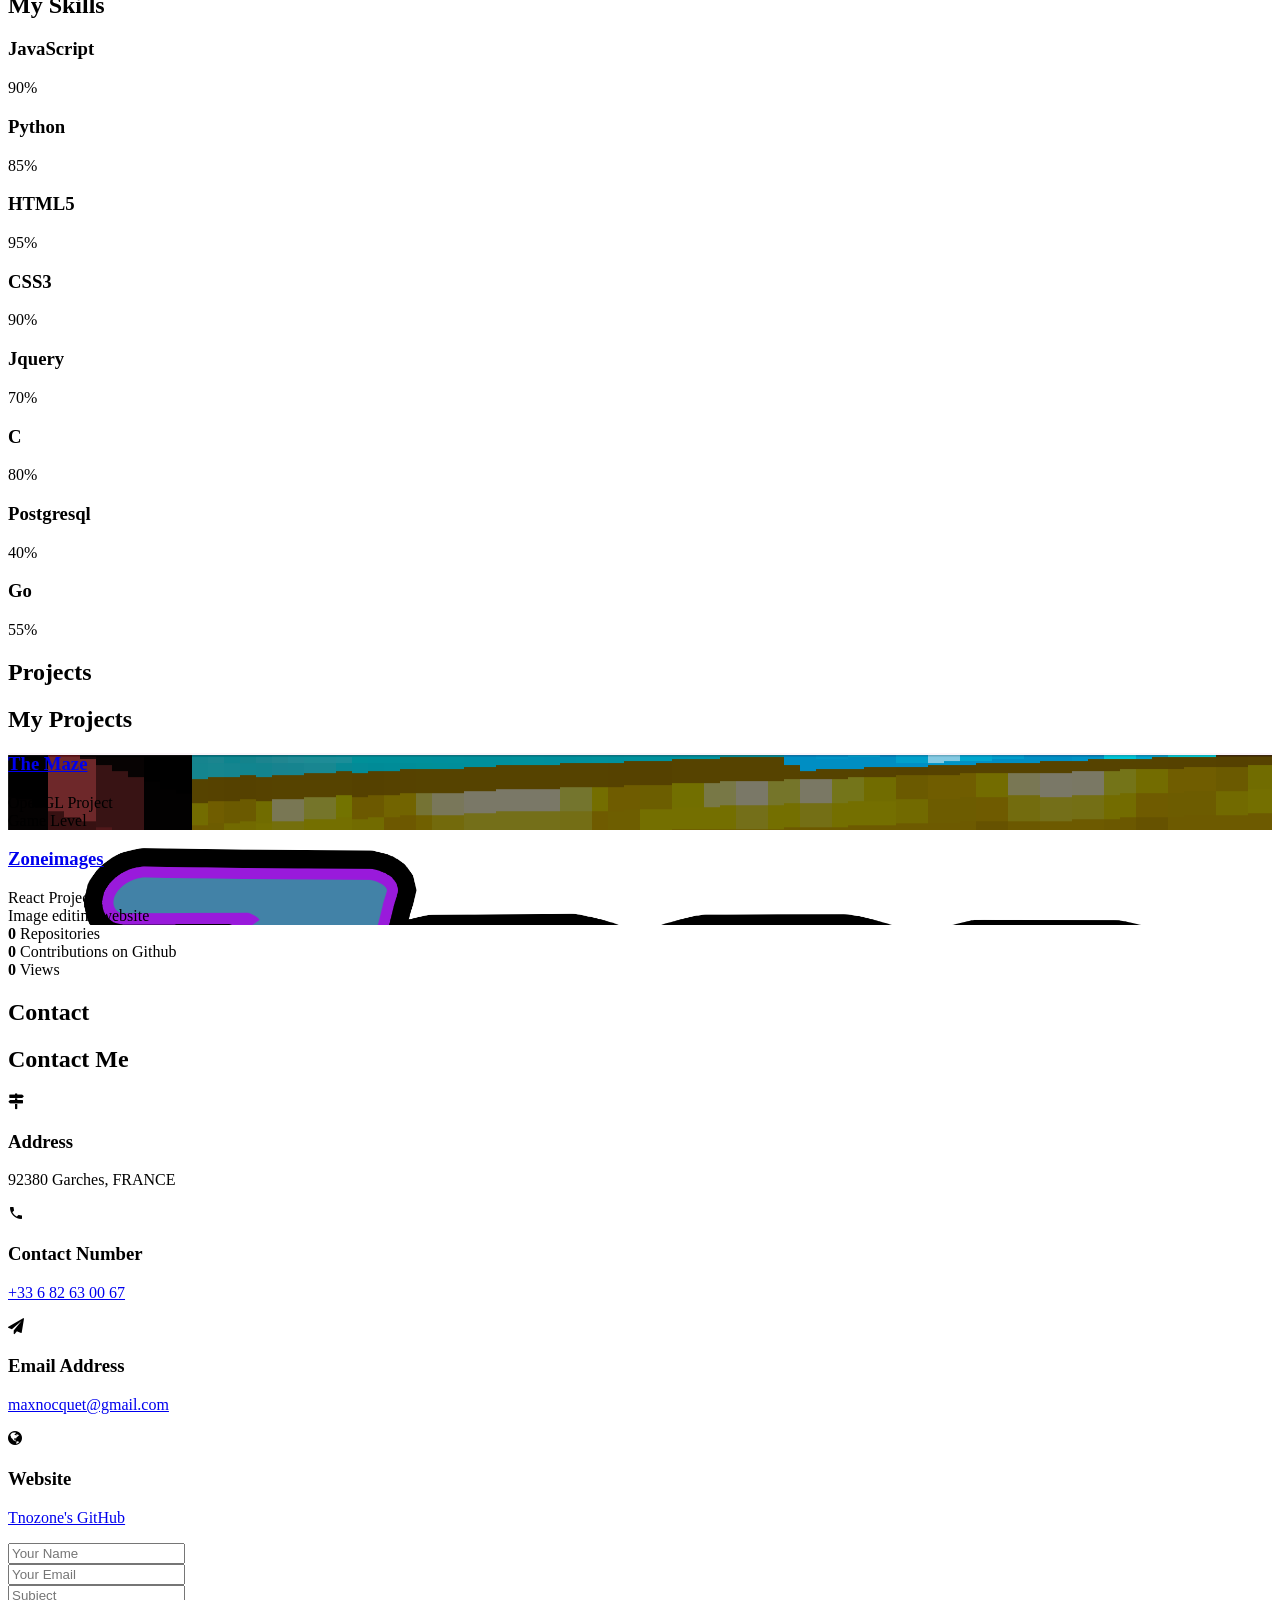
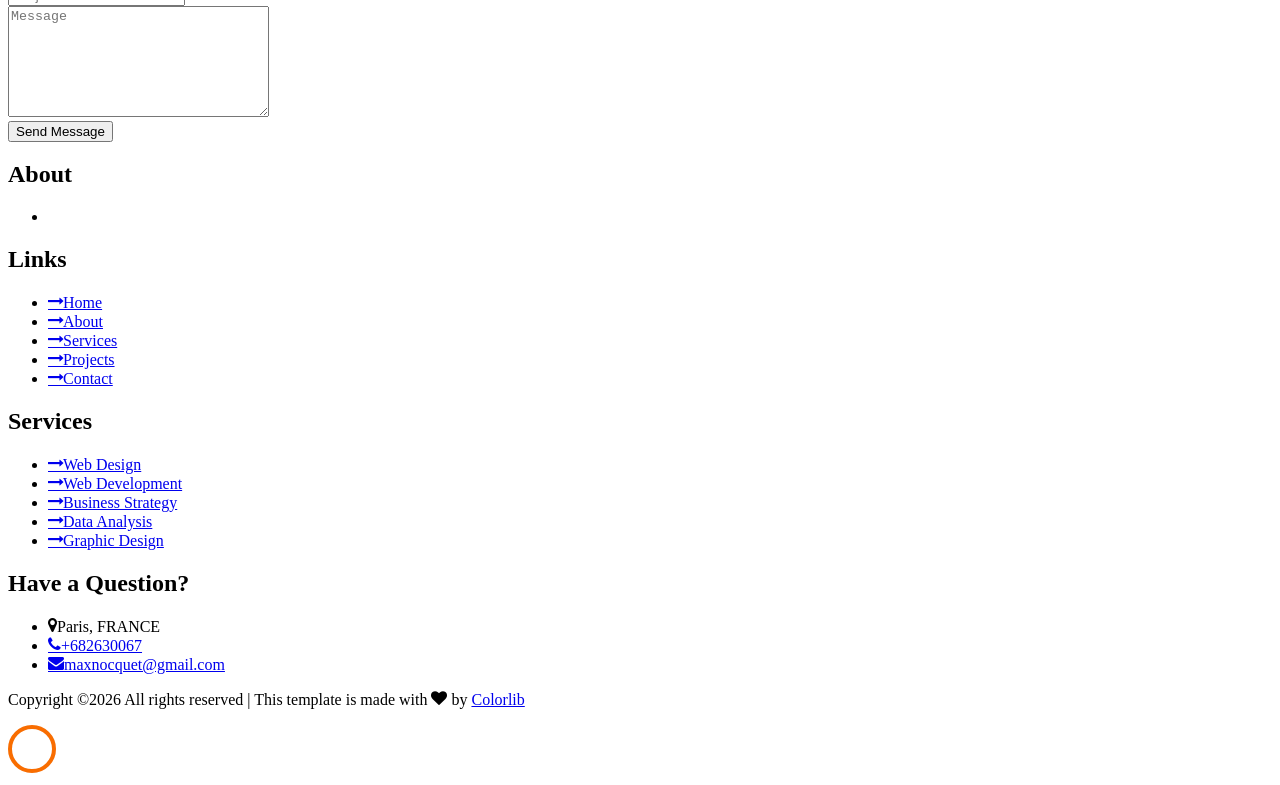
==== commit da527dee: "updates" ====
--- a/index.html
+++ b/index.html
@@ -62,7 +62,7 @@
 		          	<div class="text">
 		          		<span class="subheading">Hello!</span>
 			            <h1 class="mb-4 mt-3">I'm <span>Maxime Nocquet / Tnozone</span></h1>
-			            <h2 class="mb-4">Software Engineer Student</h2>
+			            <h2 class="mb-4">I am a Junior Full Stack Developer</h2>
 		            </div>
 		          </div>
 	        	</div>
@@ -329,6 +329,28 @@
 							</div>
 						</div>
 					</div>
+					<div class="col-md-6 animate-box">
+						<div class="progress-wrap ftco-animate">
+							<h3>Postgresql</h3>
+							<div class="progress">
+							 	<div class="progress-bar color-6" role="progressbar" aria-valuenow="80"
+							  	aria-valuemin="0" aria-valuemax="100" style="width:80%">
+							    <span>40%</span>
+							  	</div>
+							</div>
+						</div>
+					</div>
+					<div class="col-md-6 animate-box">
+						<div class="progress-wrap ftco-animate">
+							<h3>Go</h3>
+							<div class="progress">
+							 	<div class="progress-bar color-6" role="progressbar" aria-valuenow="80"
+							  	aria-valuemin="0" aria-valuemax="100" style="width:80%">
+							    <span>55%</span>
+							  	</div>
+							</div>
+						</div>
+					</div>
 				</div>
 			</div>
 		</section>
@@ -346,7 +368,7 @@
     				<div class="project img ftco-animate d-flex justify-content-center align-items-center" style="background-image: url(images/Maze.png);">
     					<div class="overlay"></div>
 	    				<div class="text text-center p-4">
-	    					<h3><a href="#">The Maze</a></h3>
+	    					<h3><a href="https://github.com/Tnozone/The-Maze">The Maze</a></h3>
 	    					<span>OpenGL Project<br/>Game Level</span>
 	    				</div>
     				</div>
@@ -355,7 +377,7 @@
     				<div class="project img ftco-animate d-flex justify-content-center align-items-center" style="background-image: url(images/Zoneimages-logo.png); background-size: 100%">
     					<div class="overlay"></div>
 	    				<div class="text text-center p-4">
-	    					<h3><a href="#">Zoneimages</a></h3>
+	    					<h3><a href="https://github.com/Tnozone/Zoneimage">Zoneimages</a></h3>
 	    					<span>React Project<br/>Image editing website</span>
 	    				</div>
     				</div>
@@ -490,7 +512,7 @@
           			<span class="icon-phone2"></span>
           		</div>
           		<h3 class="mb-4">Contact Number</h3>
-	            <p><a href="tel://1234567920">+33 682630067</a></p>
+	            <p><a href="tel://1234567920">+33 6 82 63 00 67</a></p>
 	          </div>
           </div>
           <div class="col-md-6 col-lg-3 d-flex ftco-animate">
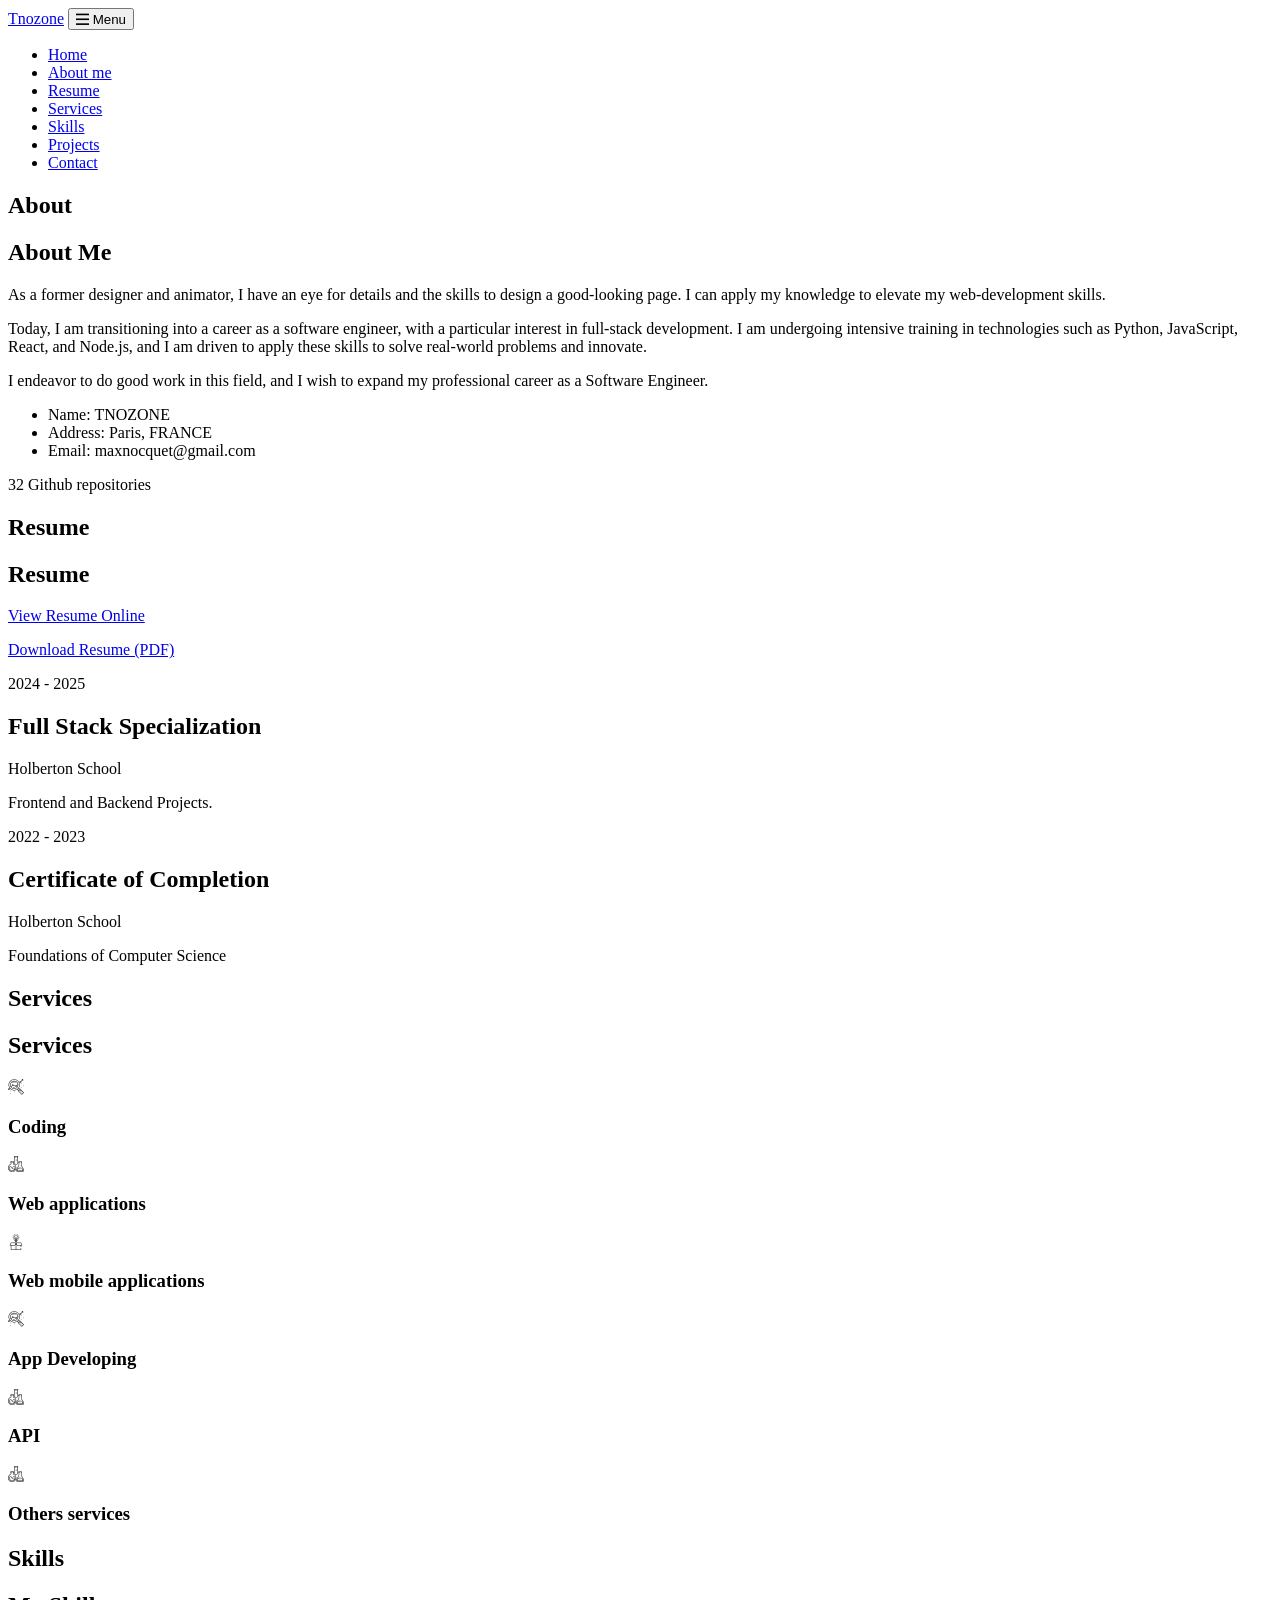
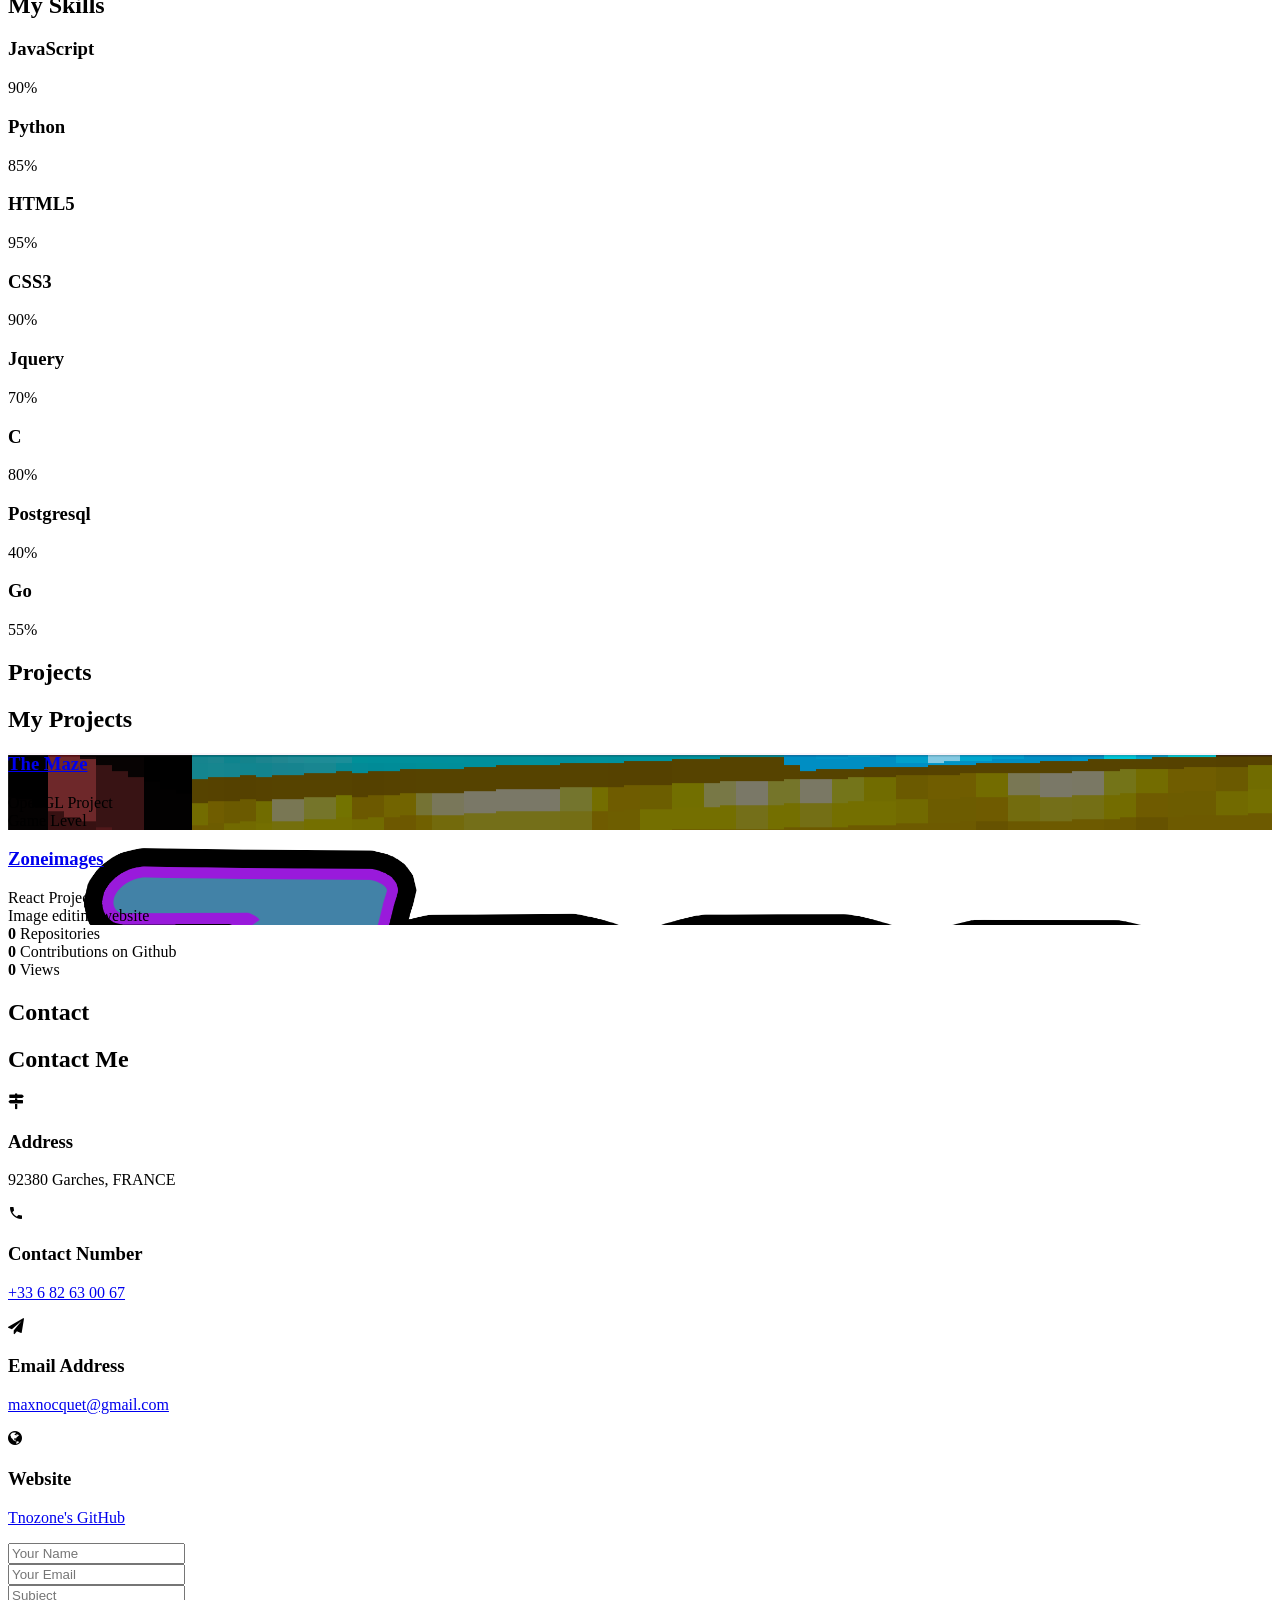
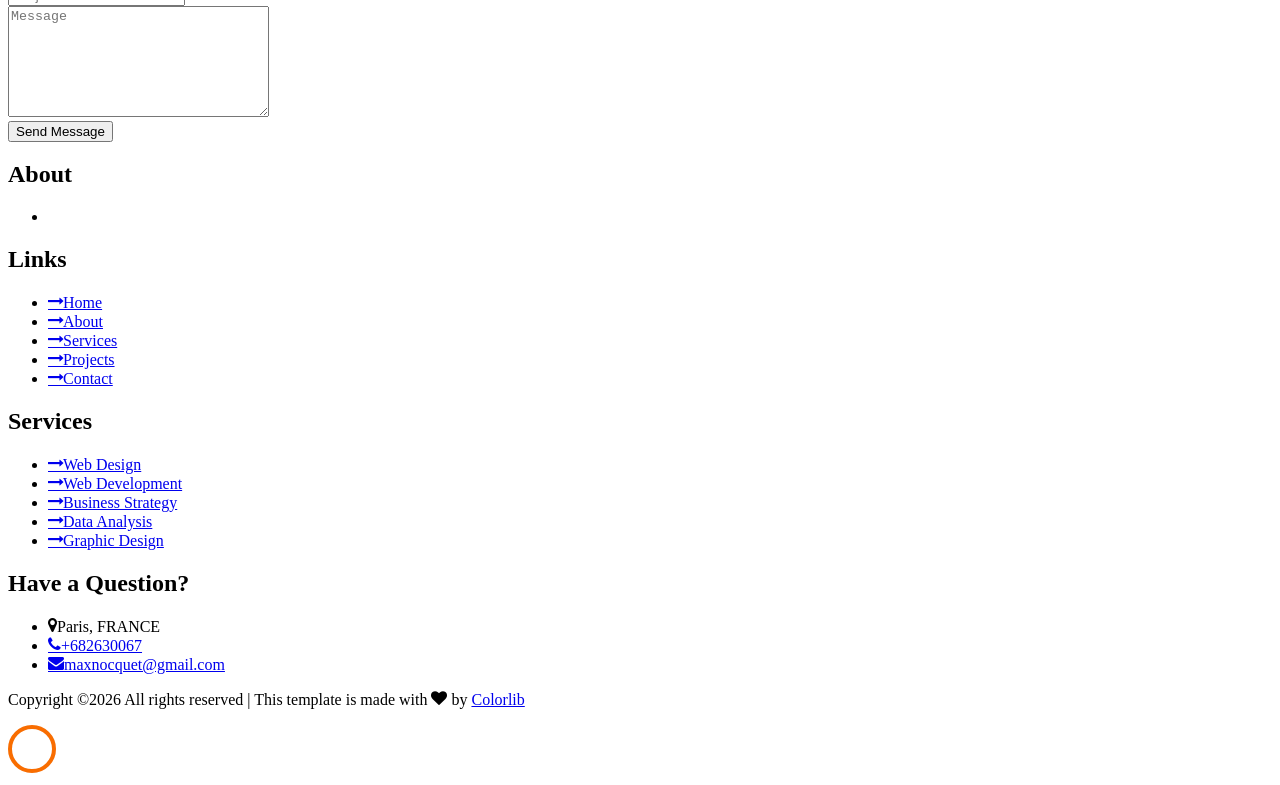
==== commit b35fdf20: "removed unneeded links" ====
--- a/index.html
+++ b/index.html
@@ -110,7 +110,7 @@
 								Today, I am transitioning into a career as a software engineer, with a particular interest in full-stack development. I am undergoing intensive training in technologies such as Python, JavaScript, React, and Node.js, and I am driven to apply these skills to solve real-world problems and innovate.
 							</p>
 							<p>
-								I hope to do good work in this field, and I hope to finish my professional career as a Software Engineer.
+								I endeavor to do good work in this field, and I wish to expand my professional career as a Software Engineer.
 							</p>
 
 							<ul class="about-info mt-4 px-md-0 px-2">
@@ -191,65 +191,65 @@
         </div>
     		<div class="row">
 					<div class="col-md-4 text-center d-flex ftco-animate">
-						<a href="#" class="services-1">
+						<div class="services-1">
 							<span class="icon">
 								<i class="flaticon-analysis"></i>
 							</span>
 							<div class="desc">
 								<h3 class="mb-5">Coding</h3>
 							</div>
-						</a>
+						</div>
 					</div>
 					<div class="col-md-4 text-center d-flex ftco-animate">
-						<a href="#" class="services-1">
+						<div class="services-1">
 							<span class="icon">
 								<i class="flaticon-flasks"></i>
 							</span>
 							<div class="desc">
 								<h3 class="mb-5">Web applications</h3>
 							</div>
-						</a>
+						</div>
 					</div>
 					<div class="col-md-4 text-center d-flex ftco-animate">
-						<a href="#" class="services-1">
+						<div class="services-1">
 							<span class="icon">
 								<i class="flaticon-ideas"></i>
 							</span>
 							<div class="desc">
 								<h3 class="mb-5">Web mobile applications</h3>
 							</div>
-						</a>
+						</div>
 					</div>
 
 					<div class="col-md-4 text-center d-flex ftco-animate">
-						<a href="#" class="services-1">
+						<div class="services-1">
 							<span class="icon">
 								<i class="flaticon-analysis"></i>
 							</span>
 							<div class="desc">
 								<h3 class="mb-5">App Developing</h3>
 							</div>
-						</a>
+						</div>
 					</div>
 					<div class="col-md-4 text-center d-flex ftco-animate">
-						<a href="#" class="services-1">
+						<div class="services-1">
 							<span class="icon">
 								<i class="flaticon-flasks"></i>
 							</span>
 							<div class="desc">
 								<h3 class="mb-5">API</h3>
 							</div>
-						</a>
+						</div>
 					</div>
 					<div class="col-md-4 text-center d-flex ftco-animate">
-						<a href="#" class="services-1">
+						<div class="services-1">
 							<span class="icon">
 								<i class="flaticon-flasks"></i>
 							</span>
 							<div class="desc">
 								<h3 class="mb-5">Others services</h3>
 							</div>
-						</a>
+						</div>
 					</div>
 					<div class="col-md-4 text-center d-flex ftco-animate">
     	</div>
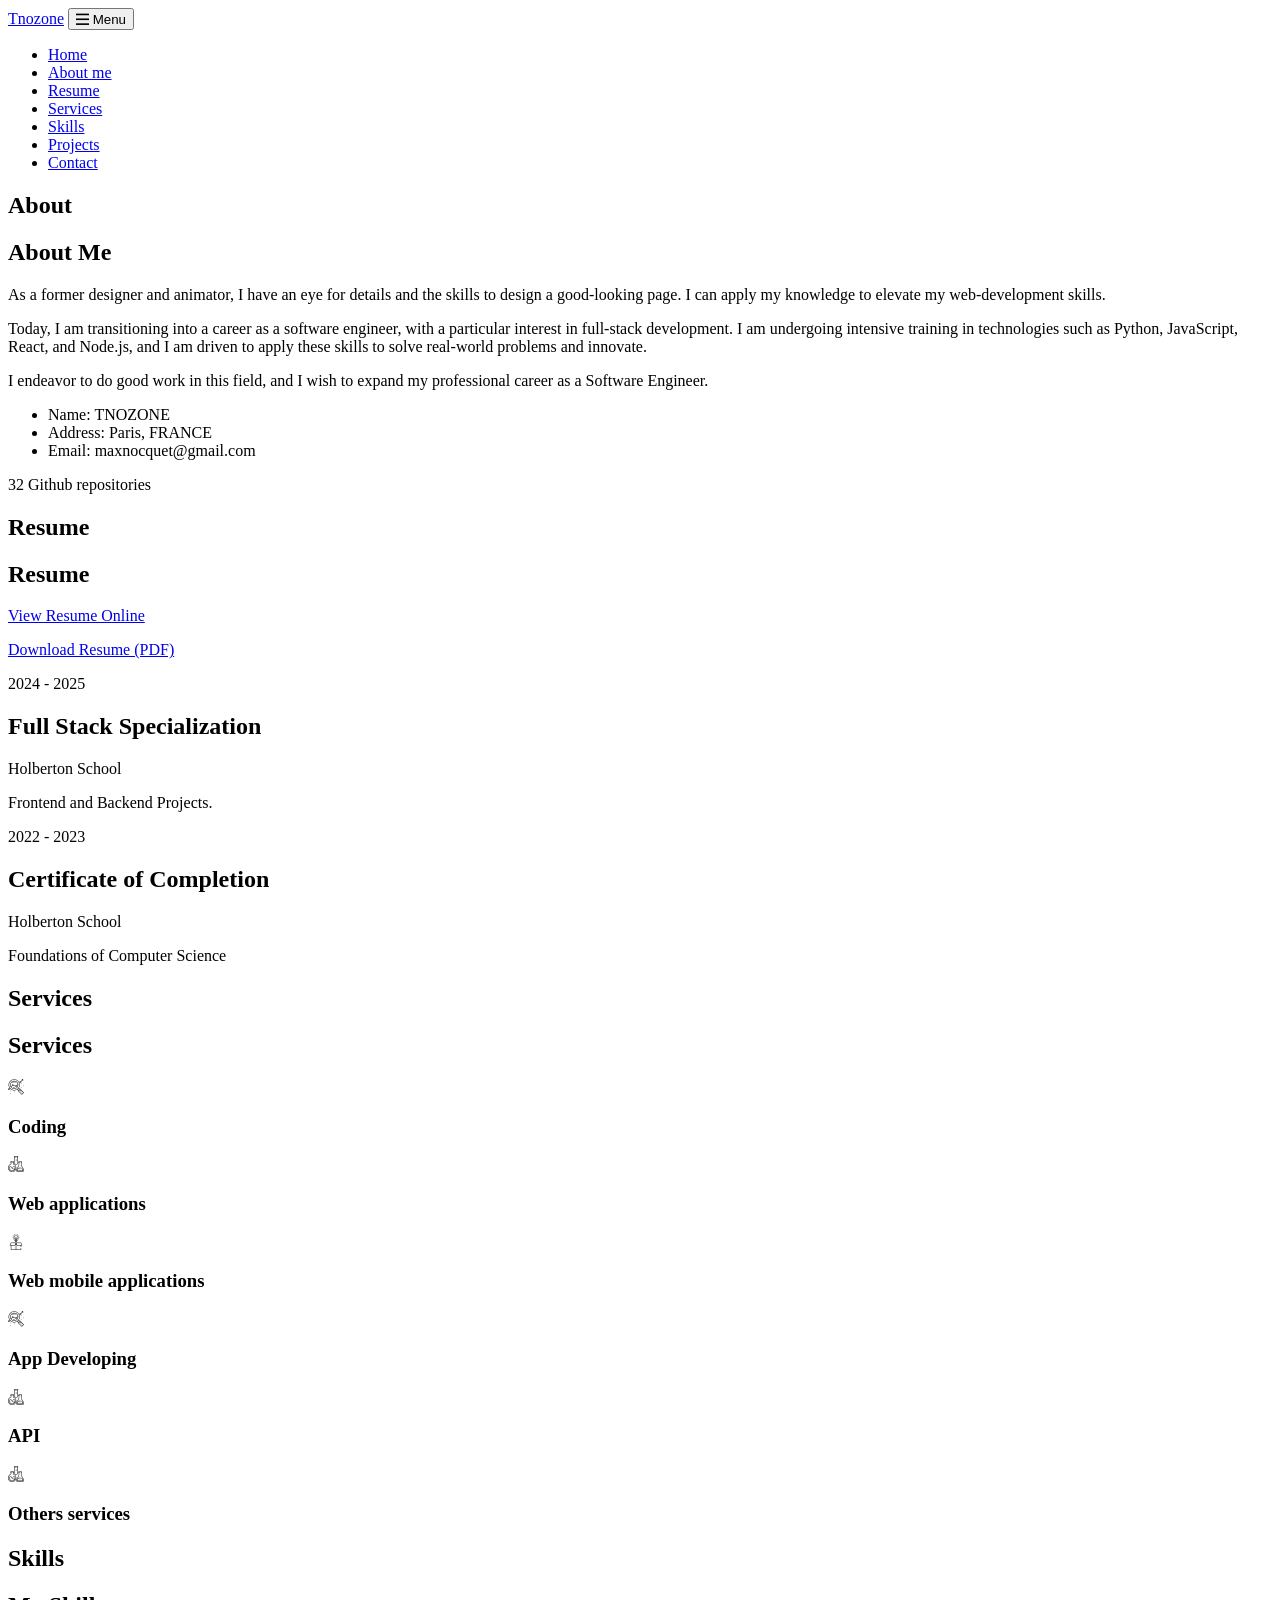
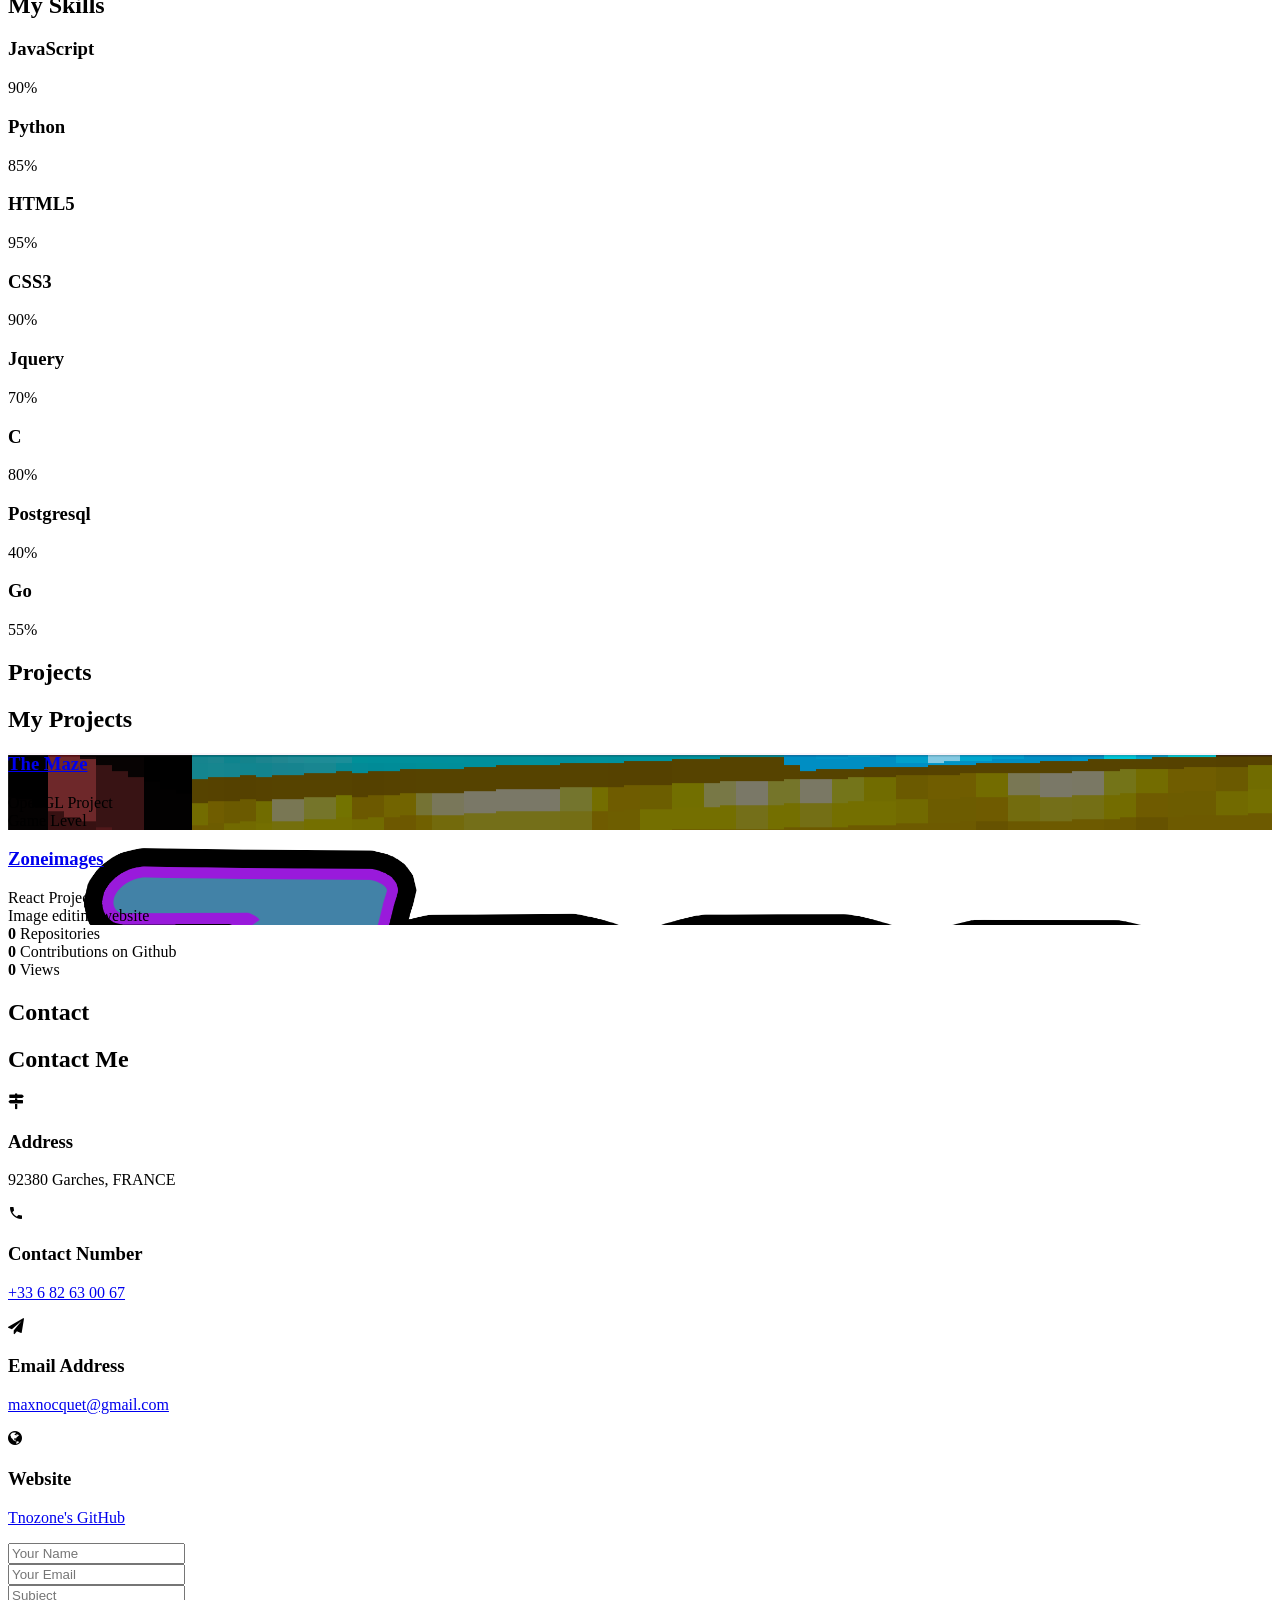
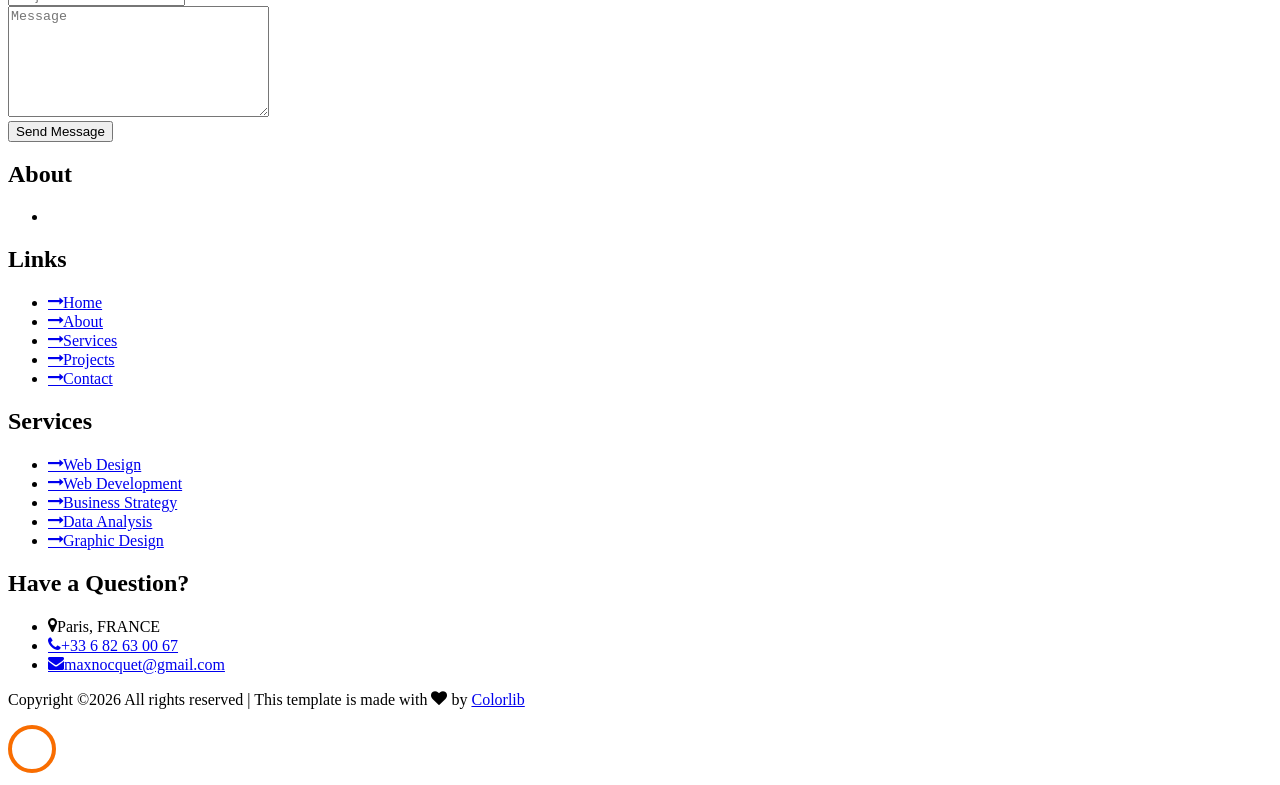
==== commit b95409fb: "number fix" ====
--- a/index.html
+++ b/index.html
@@ -156,7 +156,7 @@
                 </div>
             </div>
     
-            <div class="row">
+            <div class="row mt-5">
                 <div class="col-md-6">
                     <div class="resume-wrap ftco-animate">
                         <span class="date">2024 - 2025</span>
@@ -612,7 +612,7 @@
             	<div class="block-23 mb-3">
 	              <ul>
 	                <li><span class="icon icon-map-marker"></span><span class="text">Paris, FRANCE</span></li>
-	                <li><a href="#"><span class="icon icon-phone"></span><span class="text">+682630067
+	                <li><a href="#"><span class="icon icon-phone"></span><span class="text">+33 6 82 63 00 67
 						</span></a></li>
 	                <li><a href="#"><span class="icon icon-envelope"></span><span class="text">maxnocquet@gmail.com</span></a></li>
 	              </ul>
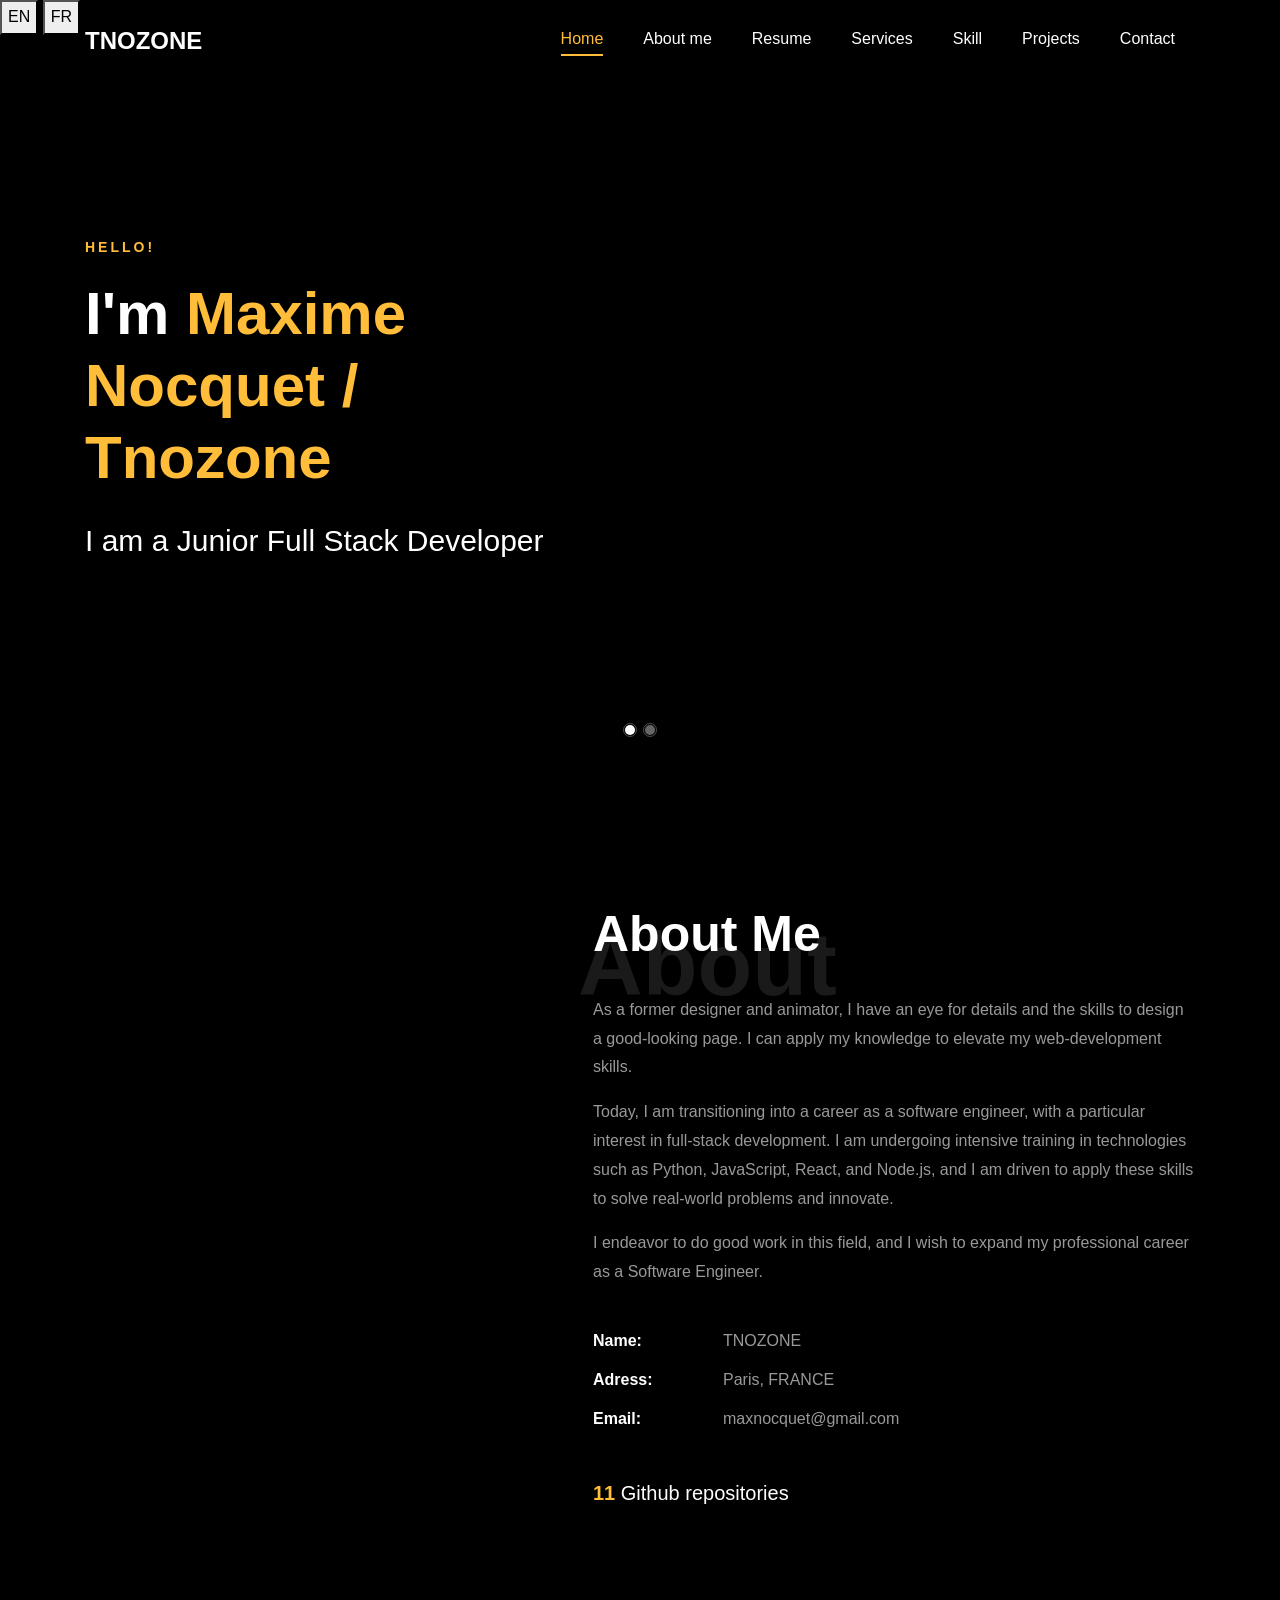
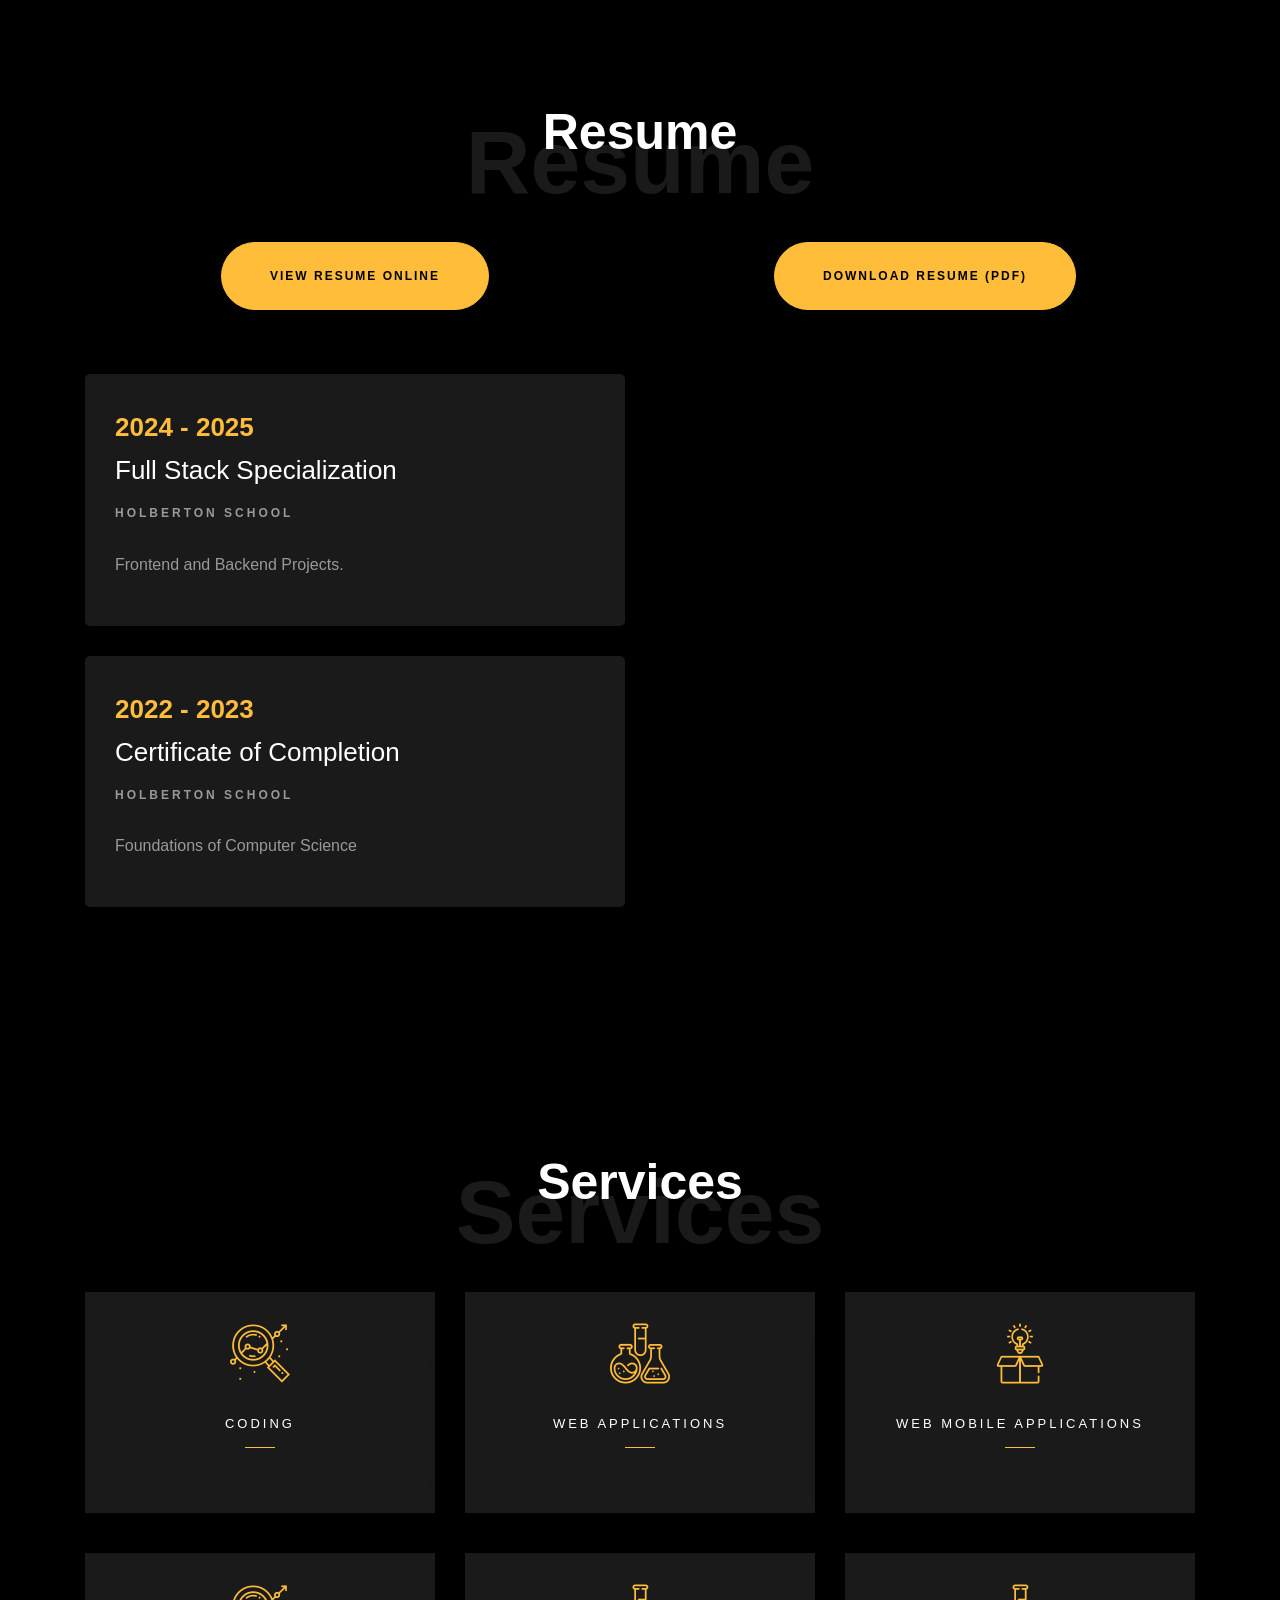
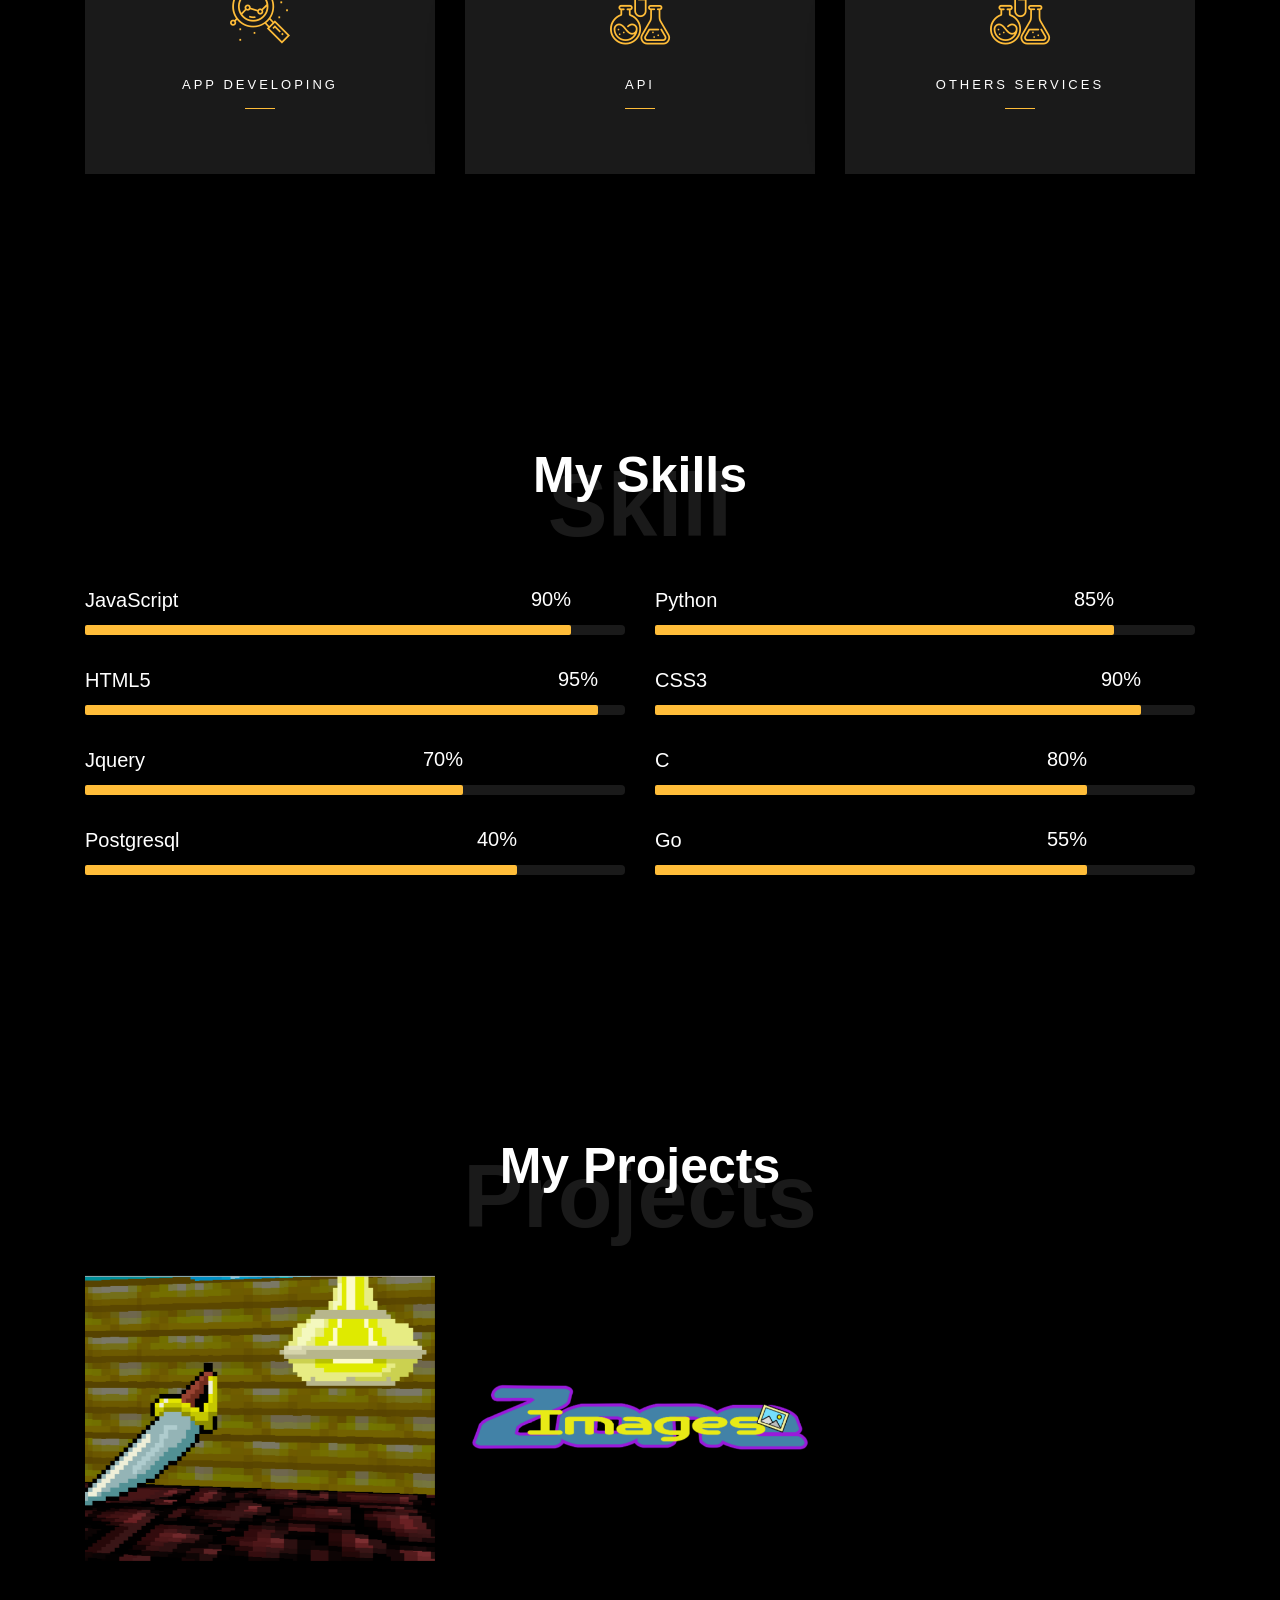
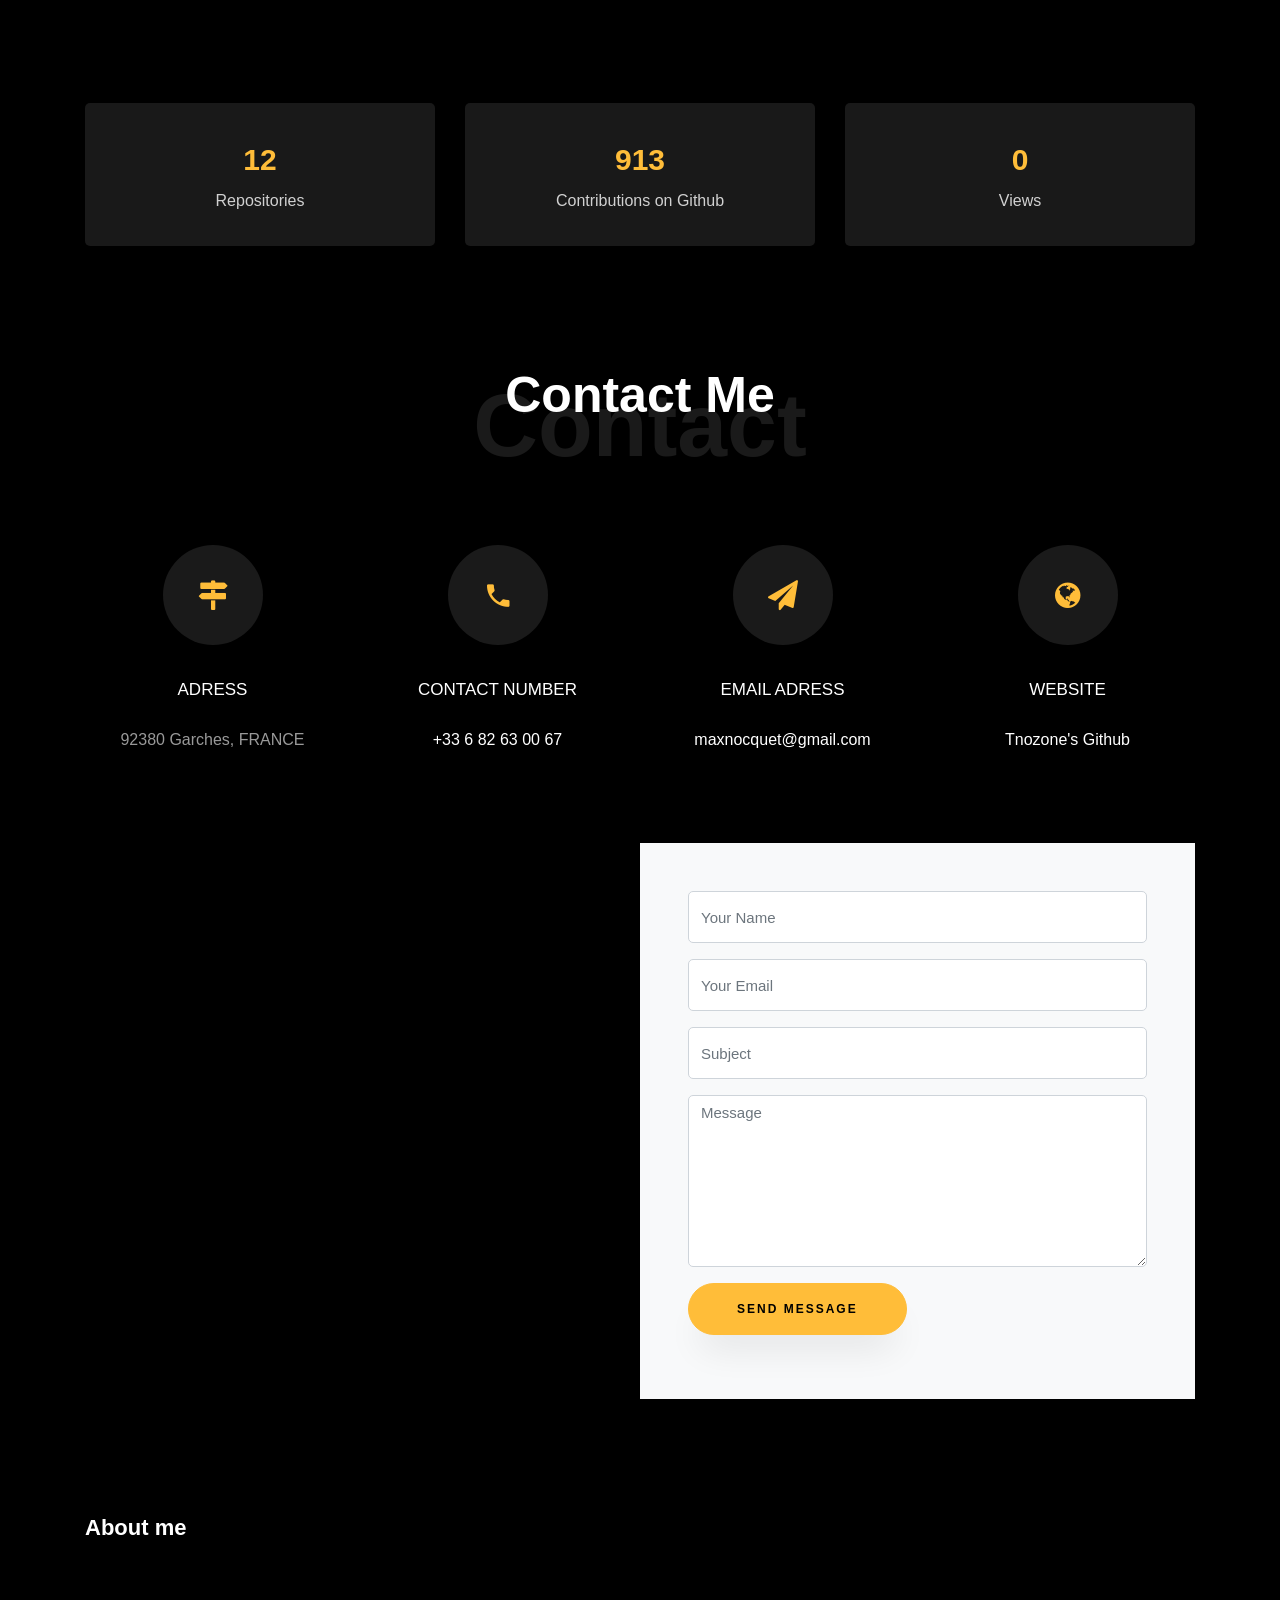
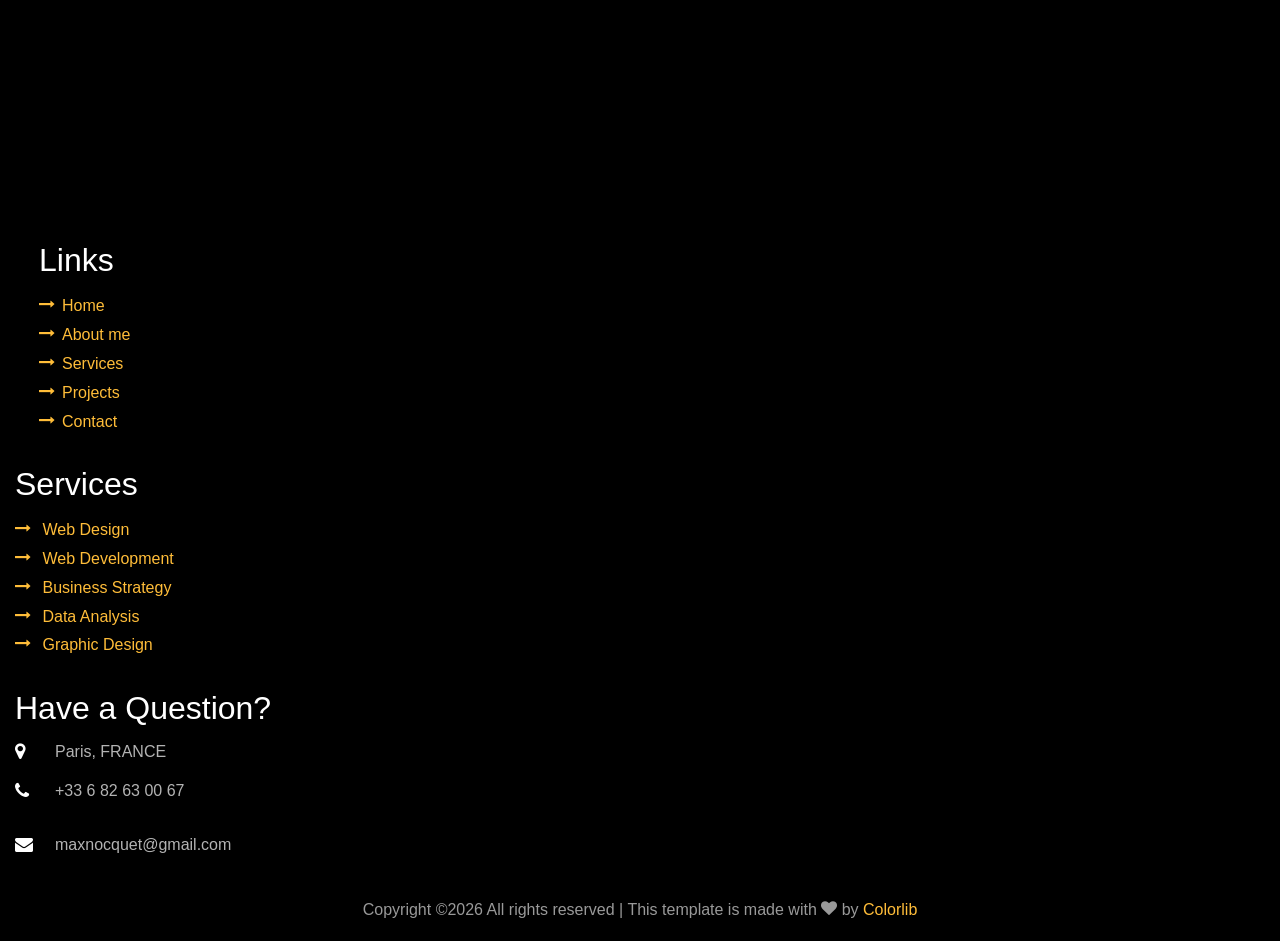
==== commit fc5f921e: "language toggle added" ====
--- a/index.html
+++ b/index.html
@@ -37,18 +37,23 @@
 
 	      <div class="collapse navbar-collapse" id="ftco-nav">
 	        <ul class="navbar-nav nav ml-auto">
-	          <li class="nav-item"><a href="#home-section" class="nav-link"><span>Home</span></a></li>
-	          <li class="nav-item"><a href="#about-section" class="nav-link"><span>About me</span></a></li>
+	          <li class="nav-item"><a href="#home-section" class="nav-link"><span data-i18n="home_link">Home</span></a></li>
+	          <li class="nav-item"><a href="#about-section" class="nav-link"><span data-i18n="about_link">About me</span></a></li>
 	          <li class="nav-item"><a href="#resume-section" class="nav-link"><span>Resume</span></a></li>
 	          <li class="nav-item"><a href="#services-section" class="nav-link"><span>Services</span></a></li>
-	          <li class="nav-item"><a href="#skills-section" class="nav-link"><span>Skills</span></a></li>
-	          <li class="nav-item"><a href="#projects-section" class="nav-link"><span>Projects</span></a></li>
+	          <li class="nav-item"><a href="#skills-section" class="nav-link"><span data-i18n="skill_link">Skills</span></a></li>
+	          <li class="nav-item"><a href="#projects-section" class="nav-link"><span data-i18n="project_link">Projects</span></a></li>
 	          <!-- <li class="nav-item"><a href="#blog-section" class="nav-link"><span>My Blog</span></a></li> -->
 	          <li class="nav-item"><a href="#contact-section" class="nav-link"><span>Contact</span></a></li>
 	        </ul>
 	      </div>
 	    </div>
 	  </nav>
+
+	  <!-- Language toggle -->
+	  <button class="btnlanguage" onclick="setLanguage('en')">EN</button>
+	<button class="btnlanguage" onclick="setLanguage('fr')">FR</button>
+
 	  <section id="home-section" class="hero">
 		  <div class="home-slider  owl-carousel">
 	      <div class="slider-item ">
@@ -60,9 +65,9 @@
 	          	</div>
 		          <div class="one-forth d-flex  align-items-center ftco-animate" data-scrollax=" properties: { translateY: '70%' }">
 		          	<div class="text">
-		          		<span class="subheading">Hello!</span>
-			            <h1 class="mb-4 mt-3">I'm <span>Maxime Nocquet / Tnozone</span></h1>
-			            <h2 class="mb-4">I am a Junior Full Stack Developer</h2>
+		          		<span class="subheading" data-i18n="intro_hello">Hello!</span>
+			            <h1 class="mb-4 mt-3"><span style="color:white;" data-i18n="intro_name">I'm </span><span>Maxime Nocquet / Tnozone</span></h1>
+			            <h2 class="mb-4" data-i18n="intro_title">I am a Junior Full Stack Developer</h2>
 		            </div>
 		          </div>
 	        	</div>
@@ -78,8 +83,8 @@
 	          	</div>
 		          <div class="one-forth d-flex align-items-center ftco-animate" data-scrollax=" properties: { translateY: '70%' }">
 		          	<div class="text">
-		          		<span class="subheading">Hello!</span>
-			            <h1 class="mb-4 mt-3">I'm a <span>Software Engineer Student</span> based in Paris</h1>
+		          		<span class="subheading" data-i18n="intro_hello">Hello!</span>
+			            <h1 class="mb-4 mt-3"><span style="color:white;" data-i18n="intro_slide1">I'm a </span><span data-i18n="intro_slide2">Software Engineer</span><span style="color:white;" data-i18n="intro_slide3"> based in Paris</span></h1>
           </div>
 		          </div>
 	        	</div>
@@ -101,21 +106,21 @@
 				<div class="col-md-6 col-lg-7 pl-lg-5 pb-5">
 					<div class="row justify-content-start pb-3">
 						<div class="col-md-12 heading-section ftco-animate">
-							<h1 class="big">About</h1>
-							<h2 class="mb-4">About Me</h2>
-							<p>
+							<h1 class="big" data-i18n="about_title">About</h1>
+							<h2 class="mb-4" data-i18n="about_intro">About Me</h2>
+							<p data-i18n="about_text1">
 								As a former designer and animator, I have an eye for details and the skills to design a good-looking page. I can apply my knowledge to elevate my web-development skills.
 							</p>
-							<p>
+							<p data-i18n="about_text2">
 								Today, I am transitioning into a career as a software engineer, with a particular interest in full-stack development. I am undergoing intensive training in technologies such as Python, JavaScript, React, and Node.js, and I am driven to apply these skills to solve real-world problems and innovate.
 							</p>
-							<p>
+							<p data-i18n="about_text3">
 								I endeavor to do good work in this field, and I wish to expand my professional career as a Software Engineer.
 							</p>
 
 							<ul class="about-info mt-4 px-md-0 px-2">
-								<li class="d-flex"><span>Name:</span> <span>TNOZONE</span></li>
-								<li class="d-flex"><span>Address:</span> <span>Paris, FRANCE</span></li>
+								<li class="d-flex"><span data-i18n="name">Name:</span> <span>TNOZONE</span></li>
+								<li class="d-flex"><span data-i18n="adress">Address:</span> <span>Paris, FRANCE</span></li>
 								<li class="d-flex"><span>Email:</span> <span>maxnocquet@gmail.com</span></li>
 							</ul>
 
@@ -125,7 +130,7 @@
 						<div class="text">
 							<p class="mb-4">
 								<span class="number" data-number="32">32</span>
-								<span>Github repositories</span>
+								<span data-i18n="github_repo">Github repositories</span>
 							</p>
 							</div>
 					</div>
@@ -147,12 +152,12 @@
             <div class="row justify-content-center">
                 <!-- Link to View Resume Online -->
                 <div class="col-md-6 text-center ftco-animate">
-                    <p><a href="resume.html" class="btn btn-primary py-4 px-5">View Resume Online</a></p>
+                    <p><a href="resume.html" class="btn btn-primary py-4 px-5" data-i18n="resume_view">View Resume Online</a></p>
                 </div>
 
                 <!-- Link to Download Resume PDF -->
                 <div class="col-md-6 text-center ftco-animate">
-                    <p><a href="resume.pdf" class="btn btn-primary py-4 px-5" download>Download Resume (PDF)</a></p>
+                    <p><a href="resume.pdf" class="btn btn-primary py-4 px-5 data-i18n=resume_download" download>Download Resume (PDF)</a></p>
                 </div>
             </div>
     
@@ -160,15 +165,15 @@
                 <div class="col-md-6">
                     <div class="resume-wrap ftco-animate">
                         <span class="date">2024 - 2025</span>
-                        <h2>Full Stack Specialization</h2>
+                        <h2 data-i18n="specialization">Full Stack Specialization</h2>
                         <span class="position">Holberton School</span>
-                        <p class="mt-4">Frontend and Backend Projects.</p>
+                        <p class="mt-4" data-i18n="specialization_projects">Frontend and Backend Projects.</p>
                     </div>
                     <div class="resume-wrap ftco-animate">
                         <span class="date">2022 - 2023</span>
-                        <h2>Certificate of Completion</h2>
+                        <h2 data-i18n="certificate">Certificate of Completion</h2>
                         <span class="position">Holberton School</span>
-                        <p class="mt-4">Foundations of Computer Science</p>
+                        <p class="mt-4" data-i18n="certificate_detail">Foundations of Computer Science</p>
                     </div>
                 </div>
             </div>
@@ -206,7 +211,7 @@
 								<i class="flaticon-flasks"></i>
 							</span>
 							<div class="desc">
-								<h3 class="mb-5">Web applications</h3>
+								<h3 class="mb-5" data-i18n="web_app">Web applications</h3>
 							</div>
 						</div>
 					</div>
@@ -216,7 +221,7 @@
 								<i class="flaticon-ideas"></i>
 							</span>
 							<div class="desc">
-								<h3 class="mb-5">Web mobile applications</h3>
+								<h3 class="mb-5" data-i18n="web_app_mobile">Web mobile applications</h3>
 							</div>
 						</div>
 					</div>
@@ -227,7 +232,7 @@
 								<i class="flaticon-analysis"></i>
 							</span>
 							<div class="desc">
-								<h3 class="mb-5">App Developing</h3>
+								<h3 class="mb-5" data-i18n="app_dev">App Developing</h3>
 							</div>
 						</div>
 					</div>
@@ -247,7 +252,7 @@
 								<i class="flaticon-flasks"></i>
 							</span>
 							<div class="desc">
-								<h3 class="mb-5">Others services</h3>
+								<h3 class="mb-5" data-i18n="other_services">Others services</h3>
 							</div>
 						</div>
 					</div>
@@ -258,8 +263,8 @@
 			<div class="container">
 				<div class="row justify-content-center pb-5">
           <div class="col-md-12 heading-section text-center ftco-animate">
-          	<h1 class="big big-2">Skills</h1>
-            <h2 class="mb-4">My Skills</h2>
+          	<h1 class="big big-2" data-i18n="skill_link">Skills</h1>
+            <h2 class="mb-4" data-i18n="skills_title">My Skills</h2>
           </div>
         </div>
 				<div class="row">
@@ -359,8 +364,8 @@
     	<div class="container">
     		<div class="row justify-content-center pb-5">
           <div class="col-md-12 heading-section text-center ftco-animate">
-          	<h1 class="big big-2">Projects</h1>
-            <h2 class="mb-4">My Projects</h2>
+          	<h1 class="big big-2" data-i18n="project_link">Projects</h1>
+            <h2 class="mb-4" data-i18n="project_title">My Projects</h2>
           </div>
         </div>
     		<div class="row">
@@ -369,7 +374,7 @@
     					<div class="overlay"></div>
 	    				<div class="text text-center p-4">
 	    					<h3><a href="https://github.com/Tnozone/The-Maze">The Maze</a></h3>
-	    					<span>OpenGL Project<br/>Game Level</span>
+	    					<span data-i18n="maze1">OpenGL Project</span><br/><span data-i18n="maze2">Game Level</span>
 	    				</div>
     				</div>
   				</div>
@@ -378,7 +383,7 @@
     					<div class="overlay"></div>
 	    				<div class="text text-center p-4">
 	    					<h3><a href="https://github.com/Tnozone/Zoneimage">Zoneimages</a></h3>
-	    					<span>React Project<br/>Image editing website</span>
+	    					<span data-i18n="zoneimages1">React Project</span><br/><span data-i18n="zoneimages2">Image editing website</span>
 	    				</div>
     				</div>
   				</div>
@@ -457,7 +462,7 @@
             <div class="block-18">
               <div class="text">
                 <strong class="number" data-number="34">0</strong>
-                <span>Repositories</span>
+                <span data-i18n="repos">Repositories</span>
               </div>
             </div>
           </div>
@@ -465,7 +470,7 @@
             <div class="block-18">
               <div class="text">
                 <strong class="number" data-number="2500">0</strong>
-                <span>Contributions on Github</span>
+                <span data-i18n="contributions">Contributions on Github</span>
               </div>
             </div>
           </div>
@@ -473,7 +478,7 @@
             <div class="block-18">
               <div class="text">
                 <strong class="number" data-number="1.530">0</strong>
-                <span>Views</span>
+                <span data-i18n="views">Views</span>
               </div>
             </div>
           </div>
@@ -493,7 +498,7 @@
       	<div class="row justify-content-center mb-5 pb-3">
           <div class="col-md-7 heading-section text-center ftco-animate">
             <h1 class="big big-2">Contact</h1>
-            <h2 class="mb-4">Contact Me</h2>
+            <h2 class="mb-4" data-i18n="contact">Contact Me</h2>
           </div>
         </div>
         <div class="row d-flex contact-info mb-5">
@@ -502,7 +507,7 @@
           		<div class="icon d-flex align-items-center justify-content-center">
           			<span class="icon-map-signs"></span>
           		</div>
-          		<h3 class="mb-4">Address</h3>
+          		<h3 class="mb-4" data-i18n="contact_adress">Address</h3>
 	            <p> 92380 Garches, FRANCE</p>
 	          </div>
           </div>
@@ -511,7 +516,7 @@
           		<div class="icon d-flex align-items-center justify-content-center">
           			<span class="icon-phone2"></span>
           		</div>
-          		<h3 class="mb-4">Contact Number</h3>
+          		<h3 class="mb-4" data-i18n="contact_number">Contact Number</h3>
 	            <p><a href="tel://1234567920">+33 6 82 63 00 67</a></p>
 	          </div>
           </div>
@@ -520,7 +525,7 @@
           		<div class="icon d-flex align-items-center justify-content-center">
           			<span class="icon-paper-plane"></span>
           		</div>
-          		<h3 class="mb-4">Email Address</h3>
+          		<h3 class="mb-4" data-i18n="contact_mail">Email Address</h3>
 	            <p><a href="mailto:info@yoursite.com">maxnocquet@gmail.com</a></p>
 	          </div>
           </div>
@@ -529,8 +534,8 @@
           		<div class="icon d-flex align-items-center justify-content-center">
           			<span class="icon-globe"></span>
           		</div>
-				  <h3 class="mb-4">Website</h3>
-				  <p><a href="https://github.com/Tnozone">Tnozone's GitHub</a></p>
+				  <h3 class="mb-4" data-i18n="contact_website">Website</h3>
+				  <p><a href="https://github.com/Tnozone" data-i18n="website_link">Tnozone's GitHub</a></p>
 	          </div>
           </div>
         </div>
@@ -570,7 +575,7 @@
 		  <div class="row mb-5">
 			<div class="col-md">
 			  <div class="ftco-footer-widget mb-4">
-				<h2 class="ftco-heading-2">About</h2>
+				<h2 class="ftco-heading-2" data-i18n="about_link">About</h2>
 				<ul class="ftco-footer-social list-unstyled float-md-left float-lft mt-5">
 				  <li class="ftco-animate">
 					</a>
@@ -584,12 +589,12 @@
 	  
           <div class="col-md">
             <div class="ftco-footer-widget mb-4 ml-md-4">
-              <h2 class="ftco-heading-2">Links</h2>
+              <h2 class="ftco-heading-2" data-i18n="links">Links</h2>
               <ul class="list-unstyled">
-                <li><a href="#"><span class="icon-long-arrow-right mr-2"></span>Home</a></li>
-                <li><a href="#"><span class="icon-long-arrow-right mr-2"></span>About</a></li>
+                <li><a href="#"><span class="icon-long-arrow-right mr-2"></span><span data-i18n="home_link">Home</span></a></li>
+                <li><a href="#"><span class="icon-long-arrow-right mr-2"></span><span data-i18n="about_link">About</span></a></li>
                 <li><a href="#"><span class="icon-long-arrow-right mr-2"></span>Services</a></li>
-                <li><a href="#"><span class="icon-long-arrow-right mr-2"></span>Projects</a></li>
+                <li><a href="#"><span class="icon-long-arrow-right mr-2"></span><span data-i18n="project_link">Projects</span></a></li>
                 <li><a href="#"><span class="icon-long-arrow-right mr-2"></span>Contact</a></li>
               </ul>
             </div>
@@ -598,17 +603,17 @@
              <div class="ftco-footer-widget mb-4">
               <h2 class="ftco-heading-2">Services</h2>
               <ul class="list-unstyled">
-                <li><a href="#"><span class="icon-long-arrow-right mr-2"></span>Web Design</a></li>
-                <li><a href="#"><span class="icon-long-arrow-right mr-2"></span>Web Development</a></li>
-                <li><a href="#"><span class="icon-long-arrow-right mr-2"></span>Business Strategy</a></li>
-                <li><a href="#"><span class="icon-long-arrow-right mr-2"></span>Data Analysis</a></li>
-                <li><a href="#"><span class="icon-long-arrow-right mr-2"></span>Graphic Design</a></li>
+                <li><a href="#"><span class="icon-long-arrow-right mr-2"></span> <span data-i18n="web_design">Web Design</span></a></li>
+                <li><a href="#"><span class="icon-long-arrow-right mr-2"></span> <span data-i18n="web_dev">Web Development</span></a></li>
+                <li><a href="#"><span class="icon-long-arrow-right mr-2"></span> <span data-i18n="business_strat">Business Strategy</span></a></li>
+                <li><a href="#"><span class="icon-long-arrow-right mr-2"></span> <span data-i18n="data_analysis">Data Analysis</span></a></li>
+                <li><a href="#"><span class="icon-long-arrow-right mr-2"></span> <span data-i18n="graphic_design">Graphic Design</span></a></li>
               </ul>
             </div>
           </div>
           <div class="col-md">
             <div class="ftco-footer-widget mb-4">
-            	<h2 class="ftco-heading-2">Have a Question?</h2>
+            	<h2 class="ftco-heading-2" data-i18n="question">Have a Question?</h2>
             	<div class="block-23 mb-3">
 	              <ul>
 	                <li><span class="icon icon-map-marker"></span><span class="text">Paris, FRANCE</span></li>
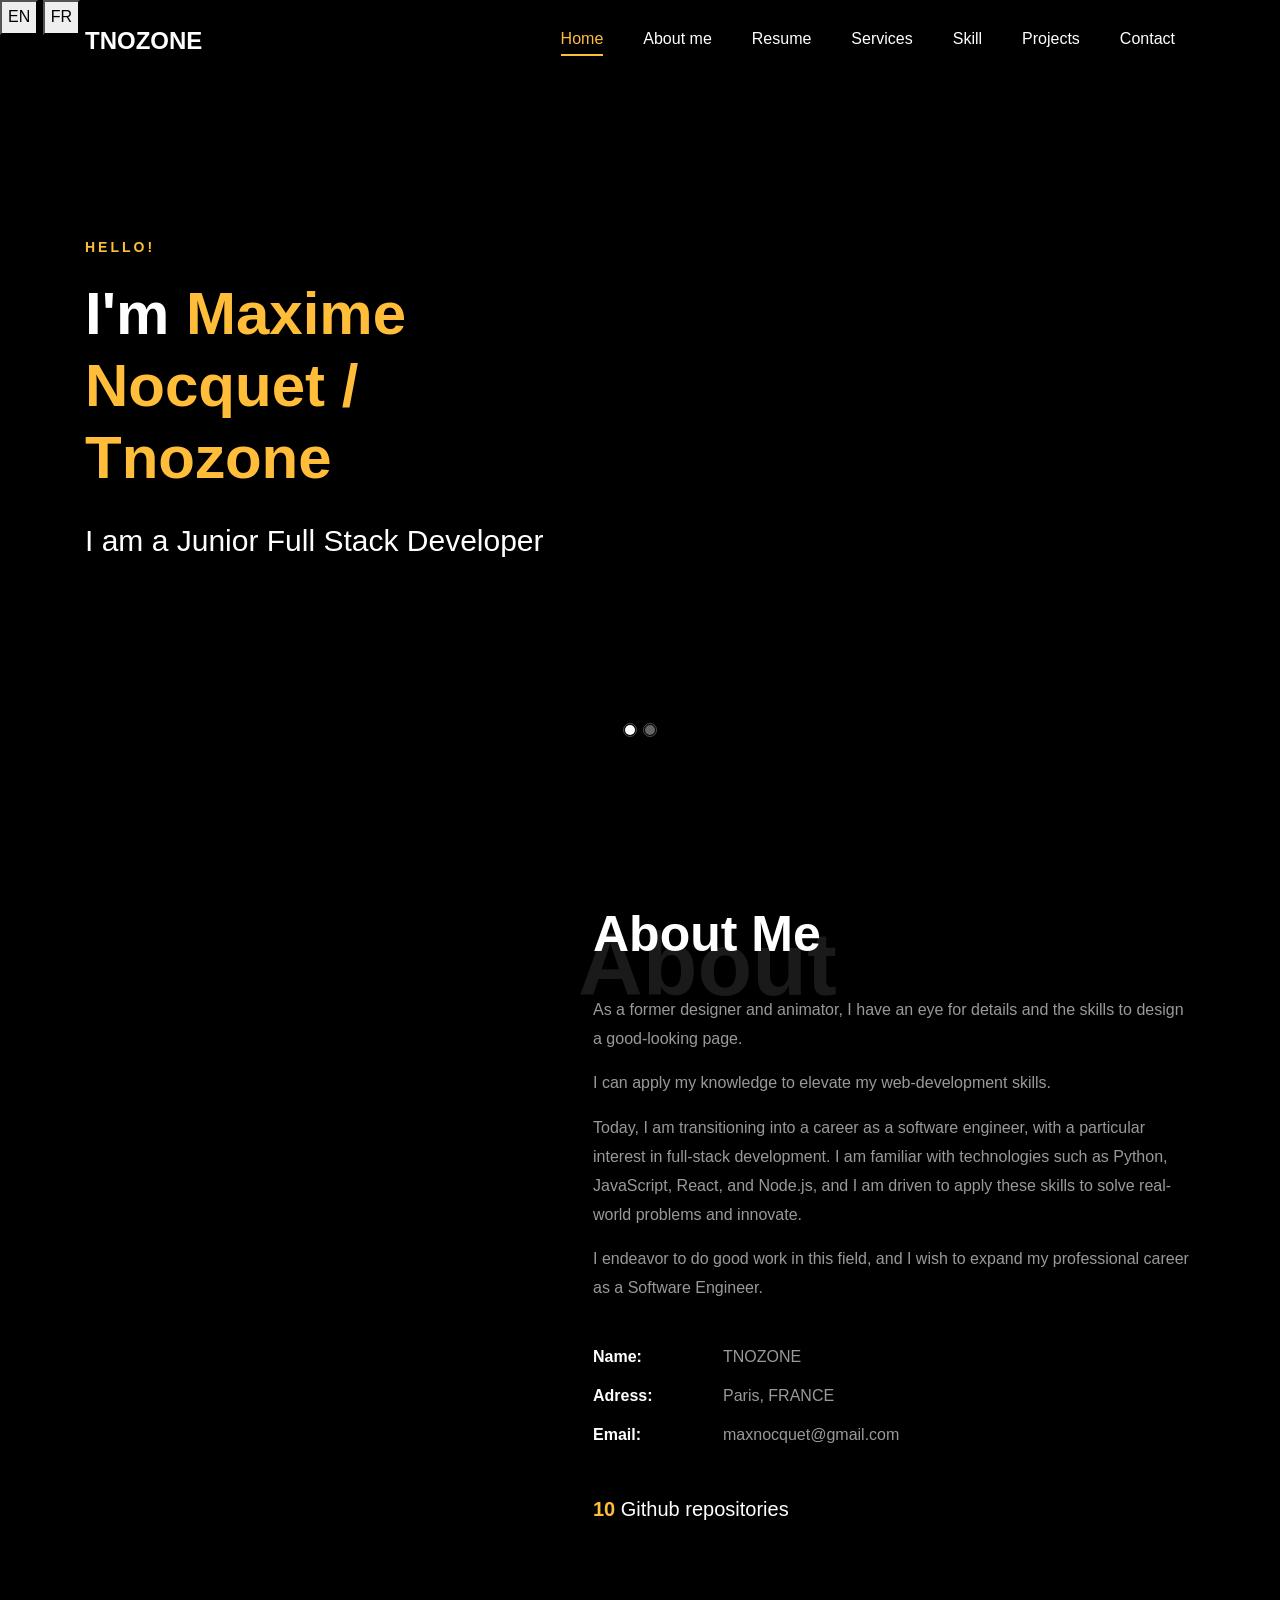
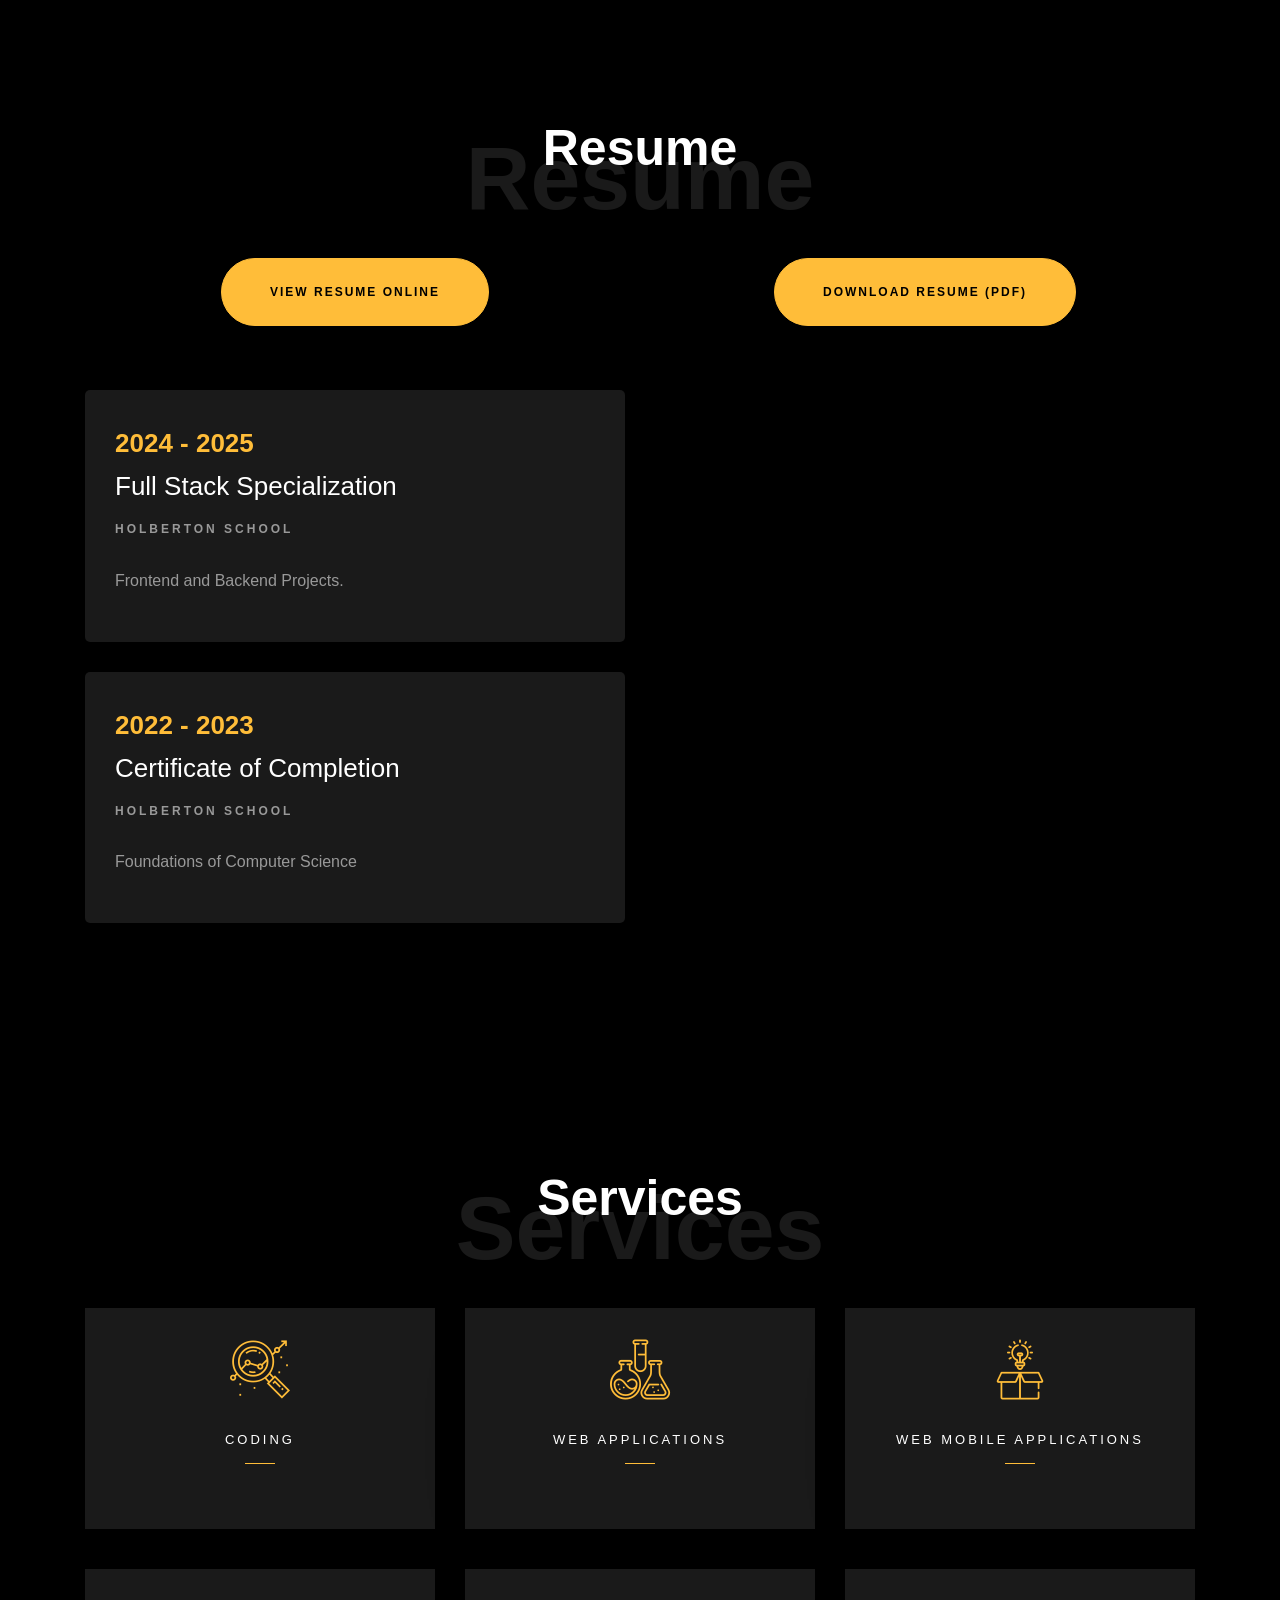
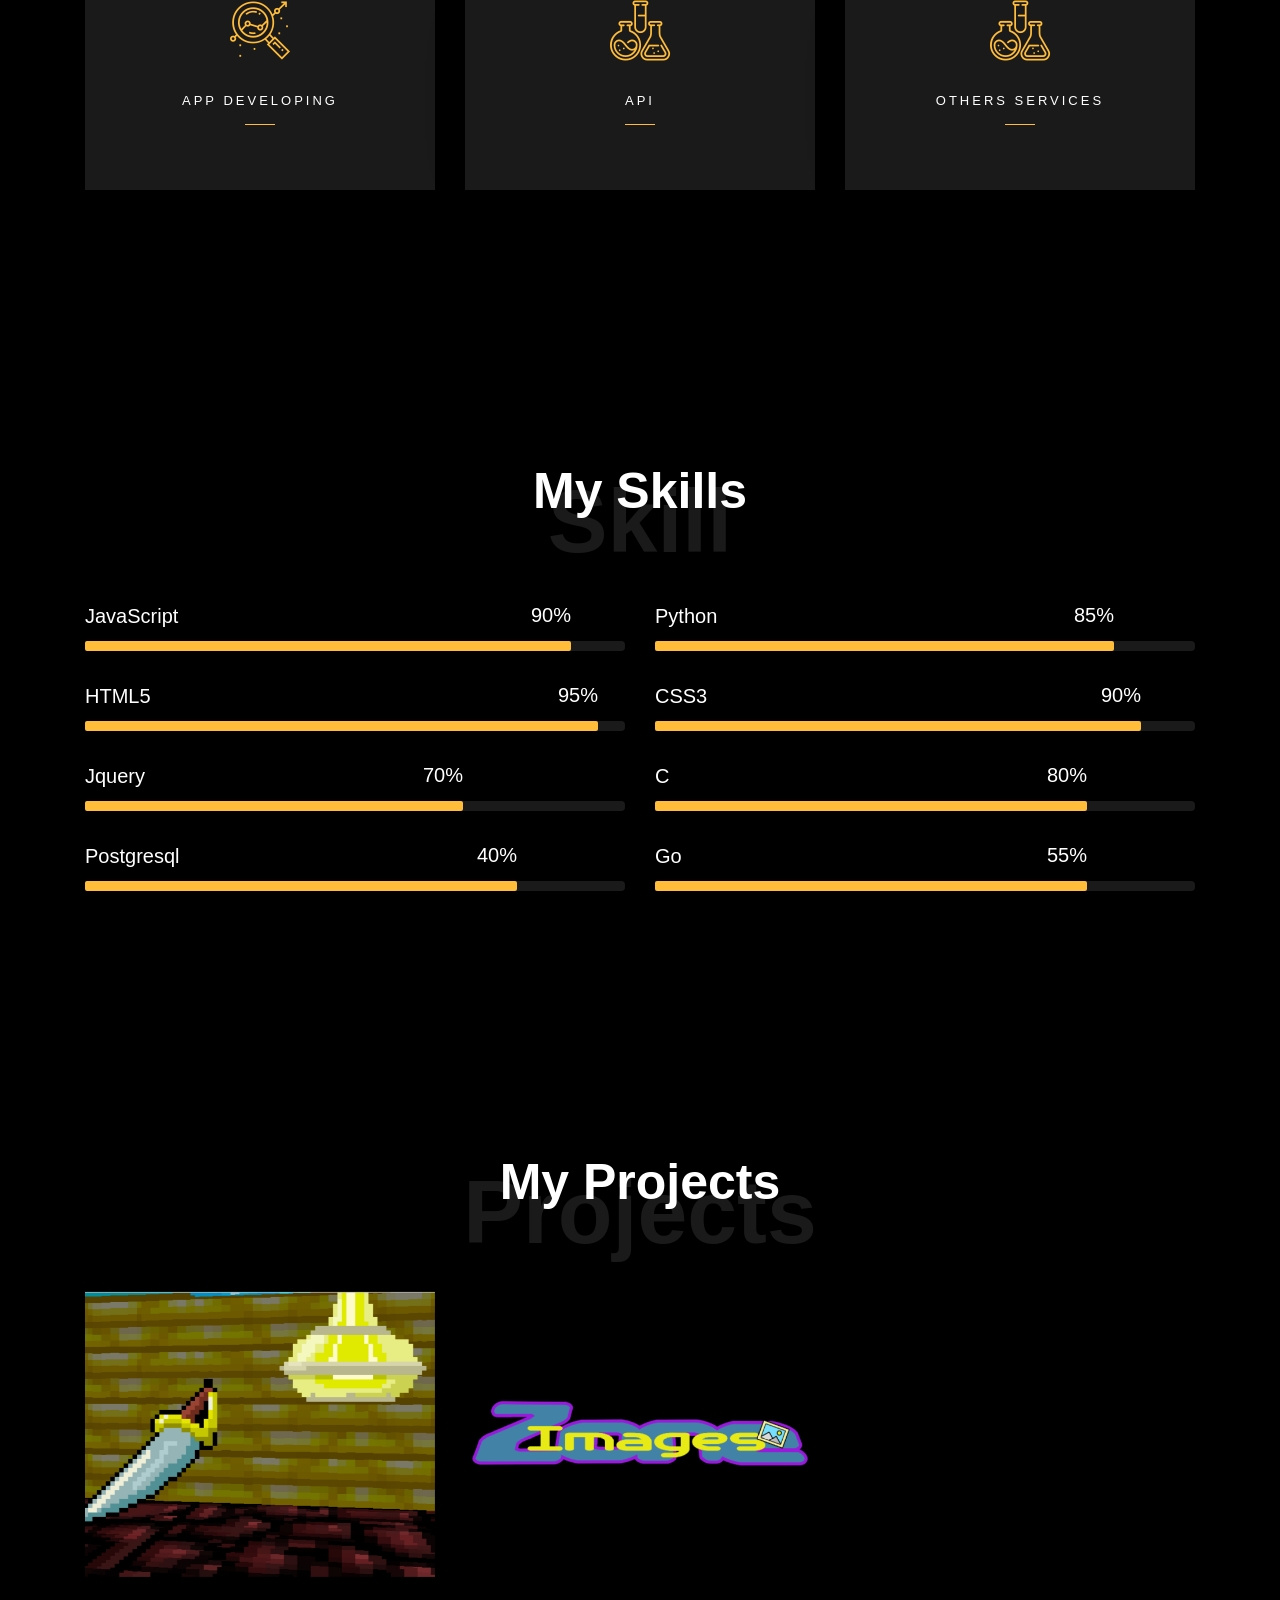
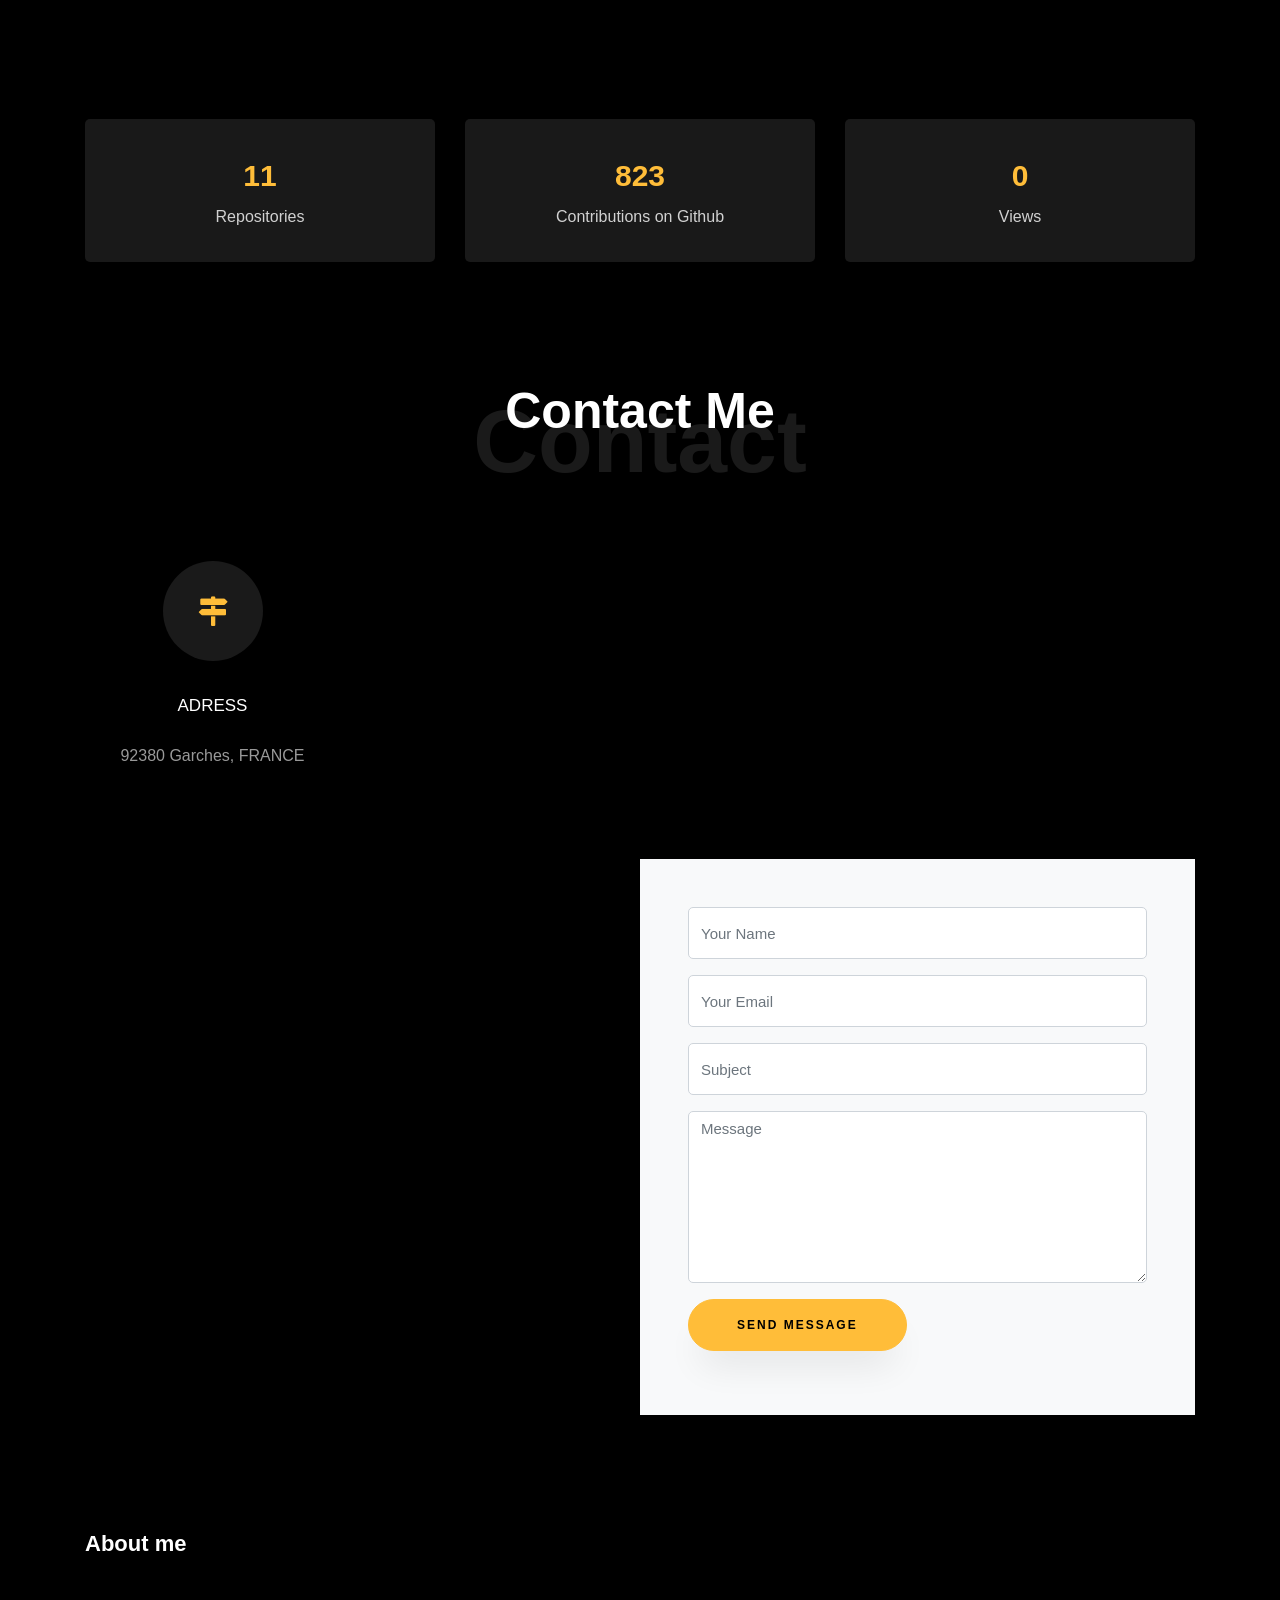
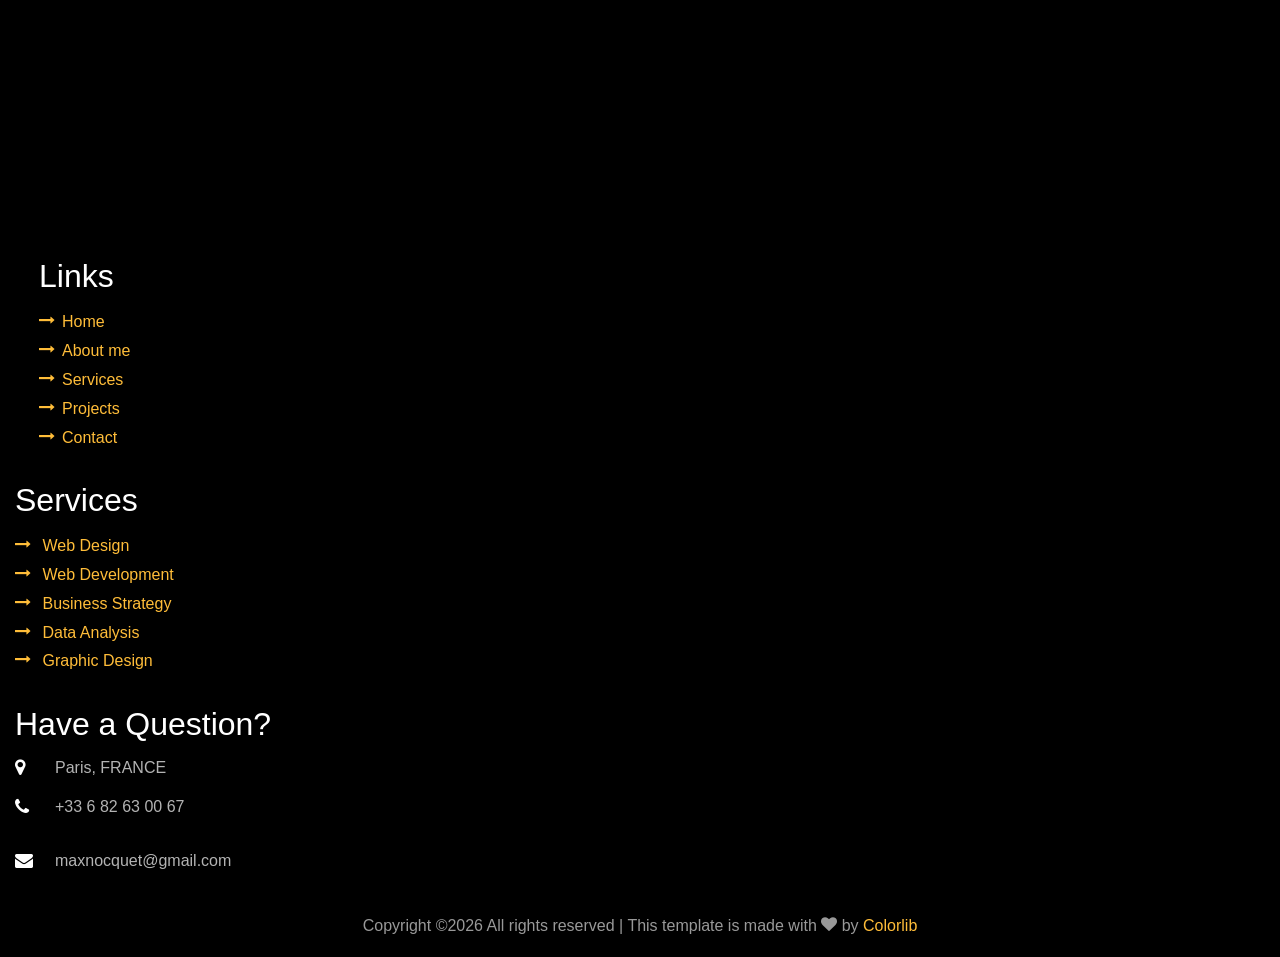
==== commit a4958cc3: "change intro" ====
--- a/index.html
+++ b/index.html
@@ -109,12 +109,15 @@
 							<h1 class="big" data-i18n="about_title">About</h1>
 							<h2 class="mb-4" data-i18n="about_intro">About Me</h2>
 							<p data-i18n="about_text1">
-								As a former designer and animator, I have an eye for details and the skills to design a good-looking page. I can apply my knowledge to elevate my web-development skills.
+								As a former designer and animator, I have an eye for details and the skills to design a good-looking page.
 							</p>
 							<p data-i18n="about_text2">
-								Today, I am transitioning into a career as a software engineer, with a particular interest in full-stack development. I am undergoing intensive training in technologies such as Python, JavaScript, React, and Node.js, and I am driven to apply these skills to solve real-world problems and innovate.
+								I can apply my knowledge to elevate my web-development skills.
 							</p>
 							<p data-i18n="about_text3">
+								Today, I am transitioning into a career as a software engineer, with a particular interest in full-stack development. I am familiar with technologies such as Python, JavaScript, React, and Node.js, and I am driven to apply these skills to solve real-world problems and innovate.
+							</p>
+							<p data-i18n="about_text4">
 								I endeavor to do good work in this field, and I wish to expand my professional career as a Software Engineer.
 							</p>
 
